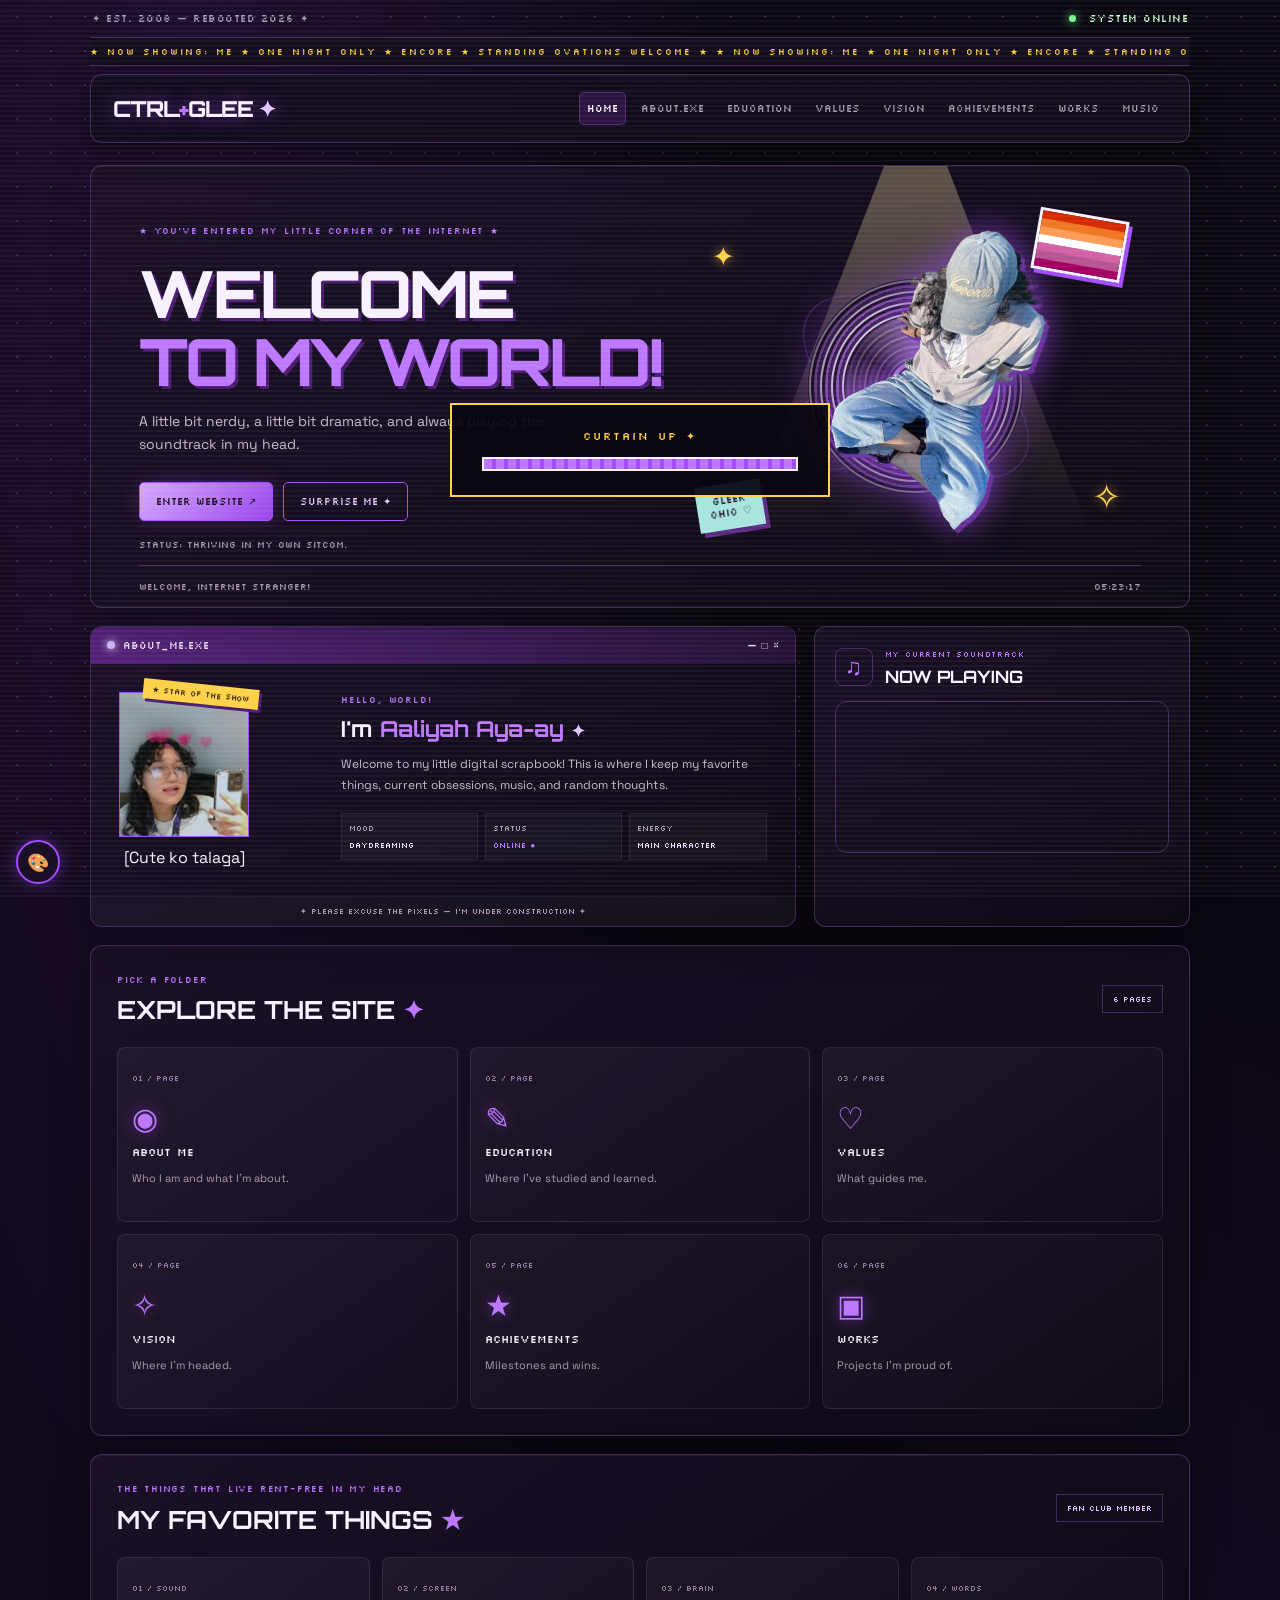
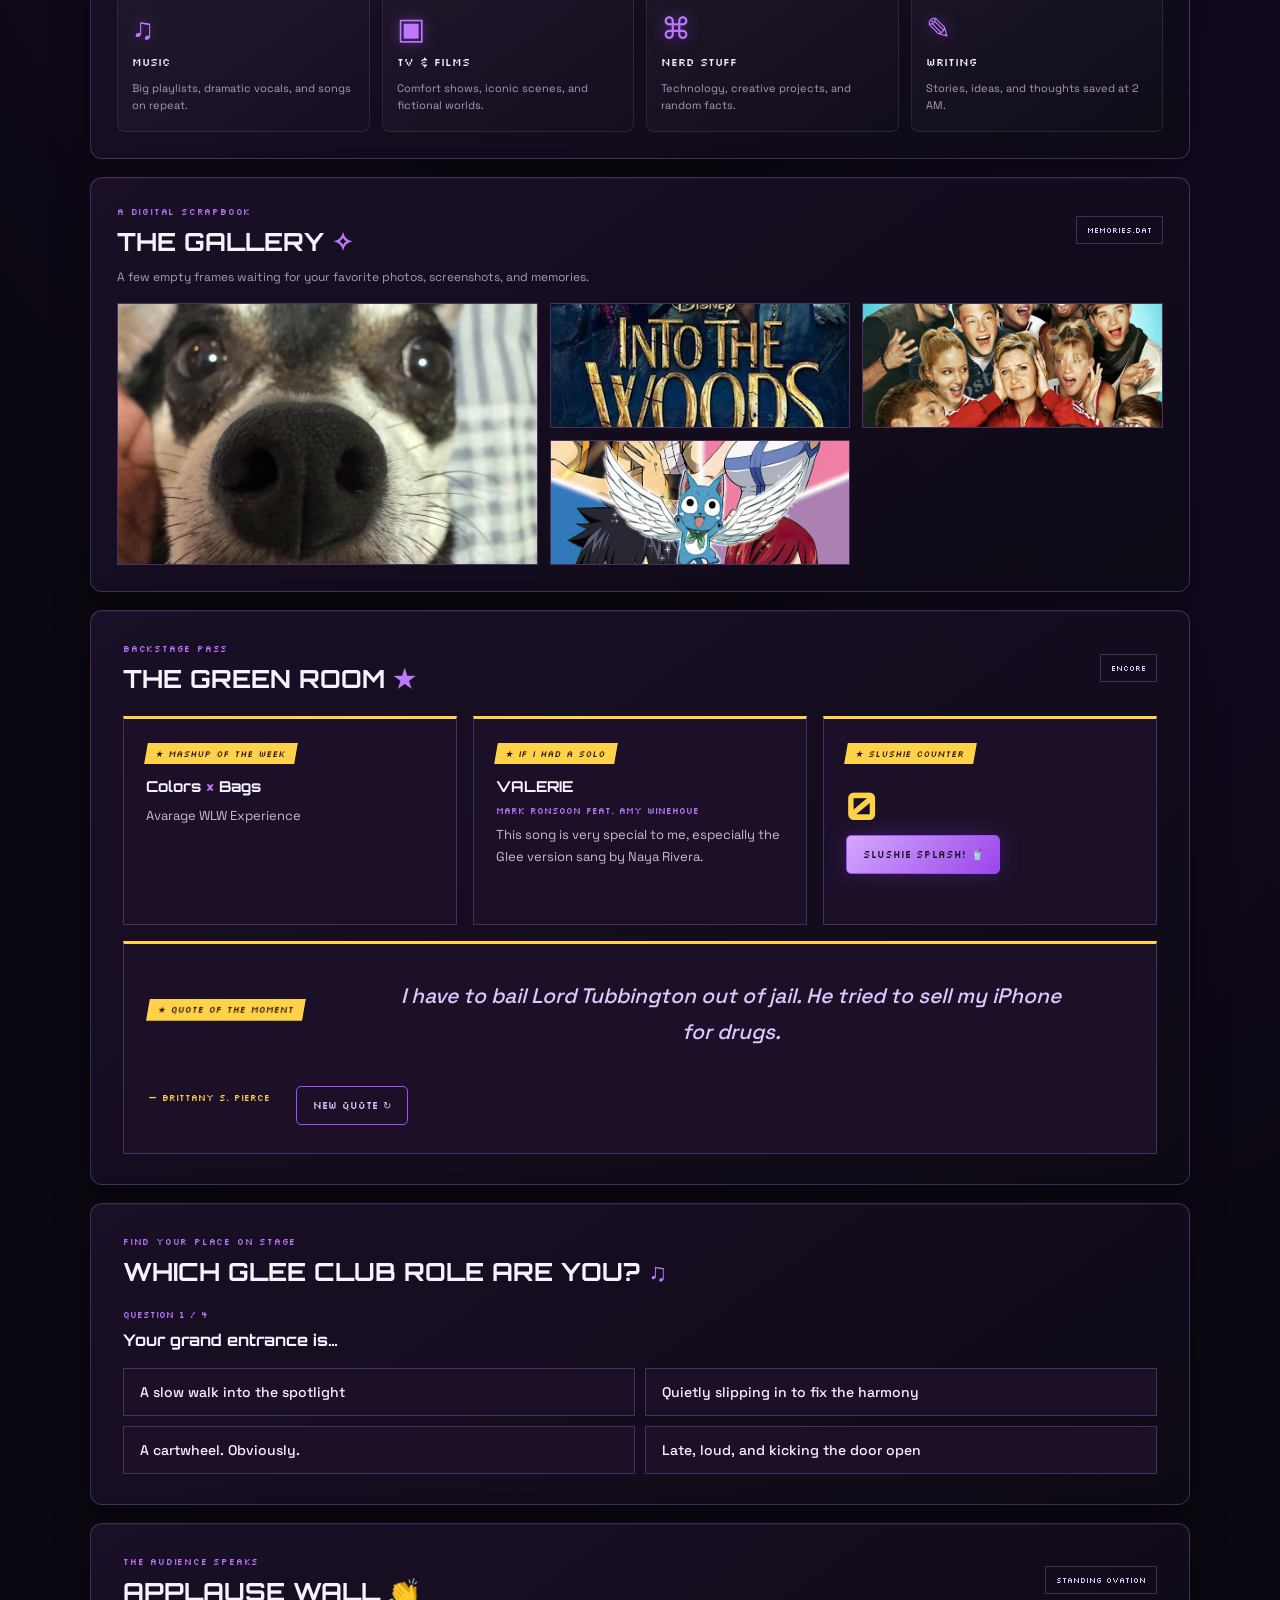
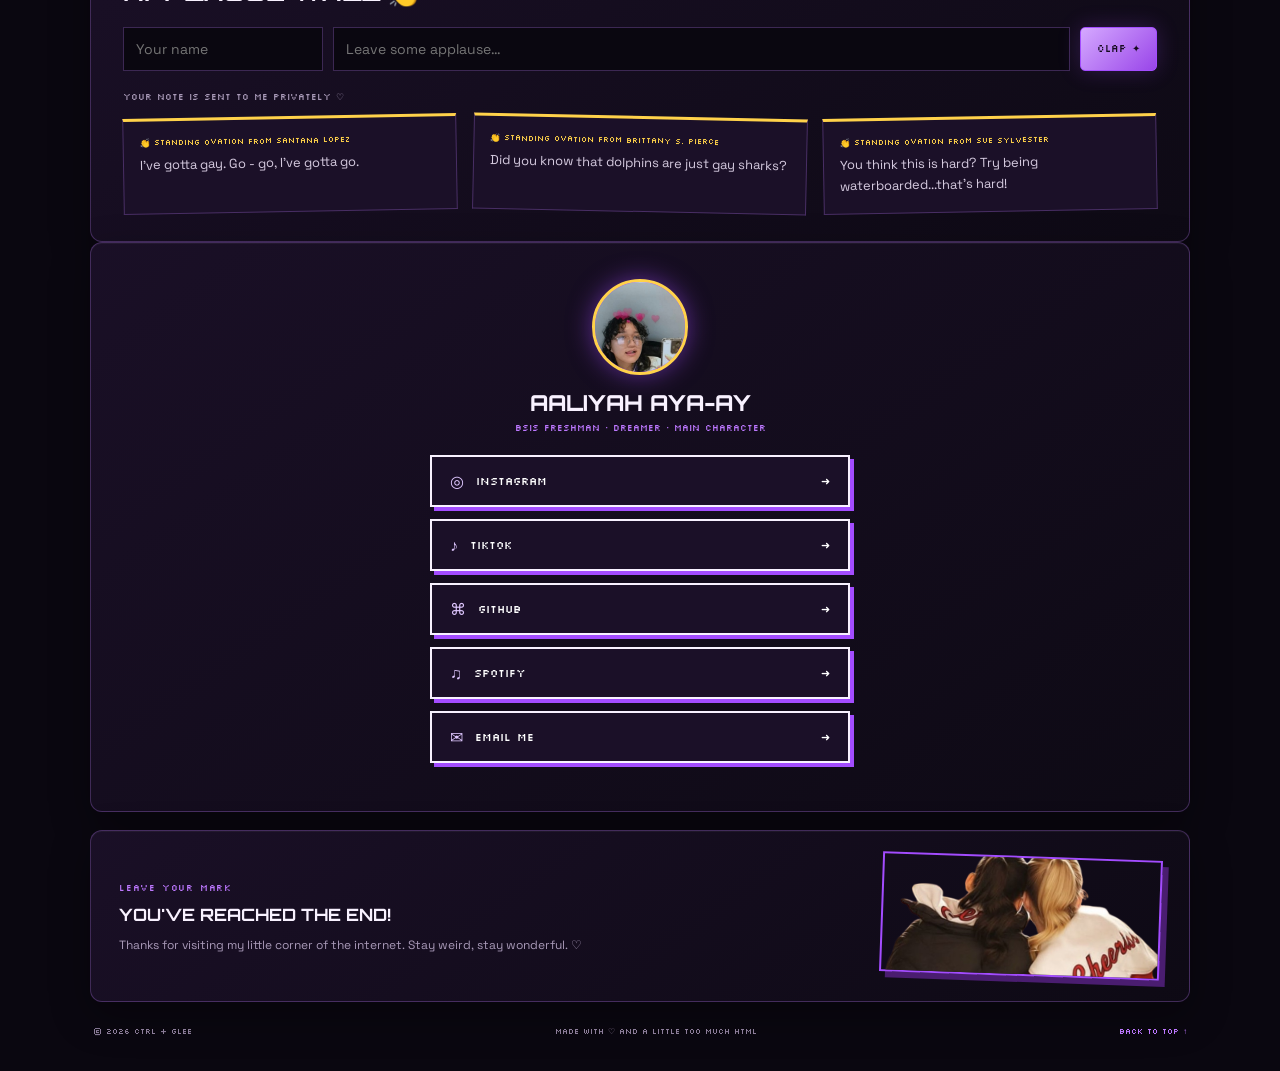
==== index.html @ 81d71e89 "ir001 to index" ====
<!DOCTYPE html>
<html lang="en">

<head>
    <meta charset="UTF-8">
    <meta name="viewport" content="width=device-width, initial-scale=1.0">
    <meta name="theme-color" content="#0a0710">

    <title>CTRL + GLEE ★ My Nerdy Corner of the Internet</title>

    <link rel="preconnect" href="https://fonts.googleapis.com">
    <link rel="preconnect" href="https://fonts.gstatic.com" crossorigin>
    <link
        href="https://fonts.googleapis.com/css2?family=Orbitron:wght@500;700;800&family=Silkscreen:wght@400;700&family=Space+Grotesk:wght@400;500;600;700&display=swap"
        rel="stylesheet">
    <link rel="stylesheet" href="design.css">
    <link rel="stylesheet" href="pages.css">
    <link rel="stylesheet" href="glee.css">
    <link rel="stylesheet" href="extras.css">
</head>

<body>
    <div class="scanlines"></div>
    <div class="page-shell">
        <div class="top-strip"><span>✦ EST. 2008 — REBOOTED 2026 ✦</span><span class="online"><i></i> SYSTEM
                ONLINE</span></div>
        <header class="site-header">
            <a class="logo" href="index.html">CTRL<span>+</span>GLEE<span class="logo-star">✦</span></a>

            <button class="menu-toggle" id="menuToggle" aria-expanded="false">☰</button>

            <nav class="nav-links" id="navLinks">
                <a class="active" href="index.html">HOME</a><a
                    href="about.html">ABOUT.EXE</a><a 
                    
                    href="education.html">EDUCATION</a><a
                    
                    href="values.html">VALUES</a><a 
                    
                    href="vision.html">VISION</a><a
                    
                    href="achievements.html">ACHIEVEMENTS</a><a 
                    
                    href="works.html">WORKS</a><a
                    
                    href="music.html">MUSIC</a></nav>
        </header>
        <main>
            <section class="hero panel" id="home">
                <div class="hero-copy">
                    <p class="eyebrow">★ YOU'VE ENTERED MY LITTLE CORNER OF THE INTERNET ★</p>
                    <h1>WELCOME<br><span>TO MY WORLD!</span></h1>
                    <p class="hero-description">A little bit nerdy, a little bit dramatic, and always playing the
                        soundtrack in my head.</p>
                    <div class="hero-actions"><a class="button button-primary" href="about.html">ENTER WEBSITE
                            ↗</a><button class="button button-ghost" id="surpriseButton">SURPRISE ME ✦</button></div>
                    <p class="tiny-note" id="surpriseMessage">STATUS: thriving in my own sitcom.</p>
                </div>
                <div class="hero-art">
                    <div class="orbit orbit-one"></div>
                    <div class="orbit orbit-two"></div>
                    <div class="cd-disc">
                        <div class="cd-center">★</div>
                    </div>
                    <img class="hero-photo" src="./images/me-pics/me.png" alt="Photo of me" onerror="this.style.display='none'">
                    <img class="sticker sticker-top" src="./images/Deco/flag-deco.jpg" alt="flag">
                    <div class="sticker sticker-bottom">GLEEK<br>CHIC ♡</div>
                    <span class="floating-star star-a">✦</span><span class="floating-star star-b">✧</span>
                </div>
                <div class="hero-footer"><span>WELCOME, INTERNET STRANGER!</span><span id="liveClock">00:00:00</span>
                </div>
            </section>

            <div class="content-grid">
                <section class="panel about-panel">
                    <div class="window-bar"><span><b class="window-dot"></b>ABOUT_ME.exe</span><span>— □ ×</span></div>
                    <div class="about-content">
                        <div class="avatar-frame">
                            <div class="avatar-placeholder has-photo">
                                <img src="images/me-pics/me2.jpg" alt="Photo of me">
                            </div>
                            <span="avatar-caption">[Cute ko talaga]</span>
                        </div>
                        <div class="profile-text">
                            <p class="eyebrow">HELLO, WORLD!</p>
                            <h2>I'm <span class="editable">Aaliyah Aya-ay</span> <span class="sparkle">✦</span></h2>
                            <p>Welcome to my little digital scrapbook! This is where I keep my favorite things, current
                                obsessions, music, and random thoughts.</p>
                            <div class="profile-stats">
                                <div><small>MOOD</small><strong>DAYDREAMING</strong></div>
                                <div><small>STATUS</small><strong class="purple-text">ONLINE ●</strong></div>
                                <div><small>ENERGY</small><strong>MAIN CHARACTER</strong></div>
                            </div>
                        </div>
                    </div>
                    <div class="window-bottom">✦ PLEASE EXCUSE THE PIXELS — I'M UNDER CONSTRUCTION ✦</div>
                </section>

                <aside class="panel now-panel" id="music">
                    <div class="section-heading"><span class="section-icon">♫</span>
                        <div>
                            <p class="eyebrow">MY CURRENT SOUNDTRACK</p>
                            <h2>NOW PLAYING</h2>
                        </div>
                    </div>
                    <div class="embed-wrap"><iframe title="Spotify playlist"
                            src="https://open.spotify.com/embed/playlist/4OA4plrYXeB1S3JtKXlE1C?utm_source=generator&si=07937c8cfeea4bd7"
                            width="100%" height="152" frameborder="0" allowfullscreen
                            allow="autoplay; clipboard-write; encrypted-media; fullscreen; picture-in-picture"
                            loading="lazy"></iframe></div>
                </aside>
            </div>

            <section class="panel favorites-panel" id="explore">
                <div class="section-title-row">
                    <div>
                        <p class="eyebrow">PICK A FOLDER</p>
                        <h2>EXPLORE THE SITE <span>✦</span></h2>
                    </div><span class="badge">6 PAGES</span>
                </div>
                <div class="favorite-grid cards-3" style="margin-top:22px"><a class="favorite-card"
                        href="about.html"><span class="card-number">01 / PAGE</span>
                        <div class="big-icon">◉</div>
                        <h3>ABOUT ME</h3>
                        <p>Who I am and what I'm about.</p>
                    </a><a class="favorite-card" href="education.html"><span class="card-number">02 / PAGE</span>
                        <div class="big-icon">✎</div>
                        <h3>EDUCATION</h3>
                        <p>Where I've studied and learned.</p>
                    </a><a class="favorite-card" href="values.html"><span class="card-number">03 / PAGE</span>
                        <div class="big-icon">♡</div>
                        <h3>VALUES</h3>
                        <p>What guides me.</p>
                    </a><a class="favorite-card" href="vision.html"><span class="card-number">04 / PAGE</span>
                        <div class="big-icon">✧</div>
                        <h3>VISION</h3>
                        <p>Where I'm headed.</p>
                    </a><a class="favorite-card" href="achievements.html"><span class="card-number">05 / PAGE</span>
                        <div class="big-icon">★</div>
                        <h3>ACHIEVEMENTS</h3>
                        <p>Milestones and wins.</p>
                    </a><a class="favorite-card" href="works.html"><span class="card-number">06 / PAGE</span>
                        <div class="big-icon">▣</div>
                        <h3>WORKS</h3>
                        <p>Projects I'm proud of.</p>
                    </a></div>
            </section>

            <section class="panel favorites-panel" id="favorites">
                <div class="section-title-row">
                    <div>
                        <p class="eyebrow">THE THINGS THAT LIVE RENT-FREE IN MY HEAD</p>
                        <h2>MY FAVORITE THINGS <span>★</span></h2>
                    </div><span class="badge">FAN CLUB MEMBER</span>
                </div>
                <div class="favorite-grid">
                    <article class="favorite-card"><span class="card-number">01 / SOUND</span>
                        <div class="big-icon">♫</div>
                        <h3>MUSIC</h3>
                        <p>Big playlists, dramatic vocals, and songs on repeat.</p>
                    </article>
                    <article class="favorite-card"><span class="card-number">02 / SCREEN</span>
                        <div class="big-icon">▣</div>
                        <h3>TV &amp; FILMS</h3>
                        <p>Comfort shows, iconic scenes, and fictional worlds.</p>
                    </article>
                    <article class="favorite-card"><span class="card-number">03 / BRAIN</span>
                        <div class="big-icon">⌘</div>
                        <h3>NERD STUFF</h3>
                        <p>Technology, creative projects, and random facts.</p>
                    </article>
                    <article class="favorite-card"><span class="card-number">04 / WORDS</span>
                        <div class="big-icon">✎</div>
                        <h3>WRITING</h3>
                        <p>Stories, ideas, and thoughts saved at 2 AM.</p>
                    </article>
                </div>
            </section>

            <section class="panel gallery-panel" id="gallery">
                <div class="section-title-row">
                    <div>
                        <p class="eyebrow">A DIGITAL SCRAPBOOK</p>
                        <h2>THE GALLERY <span>✧</span></h2>
                    </div><span class="badge">MEMORIES.DAT</span>
                </div>
                <p class="gallery-intro">A few empty frames waiting for your favorite photos, screenshots, and memories.
                </p>
                <div class="gallery-grid">

                    <div class="gallery-slot slot-wide has-img">
                        <img src="./images/favourites/best_dog.jpg" alt="Best Dog Ever">
                        <span class="caption">My Baby ♡</span>
                    </div>

                    <div class="gallery-slot has-img">
                        <img src="./images/favourites/fav_musical.jpg" alt="Fav Musical">
                        <span class="caption">Fav Musical</span>
                    </div>

                    <div class="gallery-slot has-img">
                        <img src="./images/favourites/Fav_series.jpg" alt="fav series">
                        <span class="caption">24/7 Rewatch</span>
                    </div>

                    <div class="gallery-slot has-img">
                        <img src="./images/favourites/fav_anime.jpg" alt="fav anime">
                        <span class="caption"></span>
                    </div>

                </div>
            </section>


            <section class="panel glee-panel" id="stage">
                <div class="section-title-row">
                    <div>
                        <p class="eyebrow">BACKSTAGE PASS</p>
                        <h2>THE GREEN ROOM <span>★</span></h2>
                    </div>
                    <span class="badge">ENCORE</span>
                </div>

                <div class="glee-grid">

                    <article class="glee-card">
                        <span class="tag-gold">★ MASHUP OF THE WEEK</span>
                        <h3>Colors <i>×</i> Bags</h3>
                        <p>Avarage WLW Experience</p>
                    </article>

                    <article class="glee-card">
                        <span class="tag-gold">★ IF I HAD A SOLO</span>
                        <h3>VALERIE</h3>
                        <p class="by">Mark Ronsoon feat. Amy Winehoue</p>
                        <p>This song is very special to me, especially the Glee version sang by Naya Rivera.</p>
                    </article>

                    <article class="glee-card">
                        <span class="tag-gold">★ SLUSHIE COUNTER</span>
                        <div class="slush-count" id="slushieCount">0</div>
                        <button class="button button-primary" id="slushieBtn">SLUSHIE SPLASH! 🥤</button>
                        <p class="slush-msg" id="slushieMsg"></p>
                    </article>

                    <article class="glee-card quote-card">
                        <span class="tag-gold">★ QUOTE OF THE MOMENT</span>
                        <blockquote id="quoteText">Loading a quote…</blockquote>
                        <cite id="quoteBy"></cite>
                        <button class="button button-ghost" id="quoteBtn">NEW QUOTE ↻</button>
                    </article>

                </div>
            </section>

            <section class="panel glee-panel" id="quiz">
                <div class="section-title-row">
                    <div>
                        <p class="eyebrow">FIND YOUR PLACE ON STAGE</p>
                        <h2>WHICH GLEE CLUB ROLE ARE YOU? <span>♫</span></h2>
                    </div>
                </div>
                <div id="quizBox" style="margin-top:22px"></div>
            </section>

            <section class="panel glee-panel" id="applause">
                <div class="section-title-row">
                    <div>
                        <p class="eyebrow">THE AUDIENCE SPEAKS</p>
                        <h2>APPLAUSE WALL <span>👏</span></h2>
                    </div>
                    <span class="badge">STANDING OVATION</span>
                </div>

                <form class="applause-form" id="applauseForm">
                    <input name="name" placeholder="Your name" maxlength="30" required>
                    <input name="message" placeholder="Leave some applause…" maxlength="160" required>
                    <button class="button button-primary" type="submit">CLAP ✦</button>
                </form>

                <p class="applause-note" id="applauseNote">YOUR NOTE IS SENT TO ME PRIVATELY ♡</p>
                <div class="applause-wall" id="applauseWall"></div>
            </section>
            </section>

            <section class="panel linkbio" id="links">
                <div class="linkbio-card">
                    <div class="linkbio-avatar"><img src="images/me-pics/me2.jpg" alt="" onerror="this.remove()">A</div>
                    <h2>AALIYAH AYA-AY</h2>
                    <p class="linkbio-tag">BSIS FRESHMAN · DREAMER · MAIN CHARACTER</p>
                    <a class="link-btn" href="https://www.instagram.com/aliya.h008/" target="_blank"
                        rel="noopener"><span>◎</span>INSTAGRAM<em>➜</em></a>
                    <a class="link-btn" href="https://www.tiktok.com/@a.liyah008?lang=en" target="_blank"
                        rel="noopener"><span>♪</span>TIKTOK<em>➜</em></a>
                    <a class="link-btn" href="https://github.com/Ali08Niko" target="_blank"
                        rel="noopener"><span>⌘</span>GITHUB<em>➜</em></a>
                    <a class="link-btn" href="https://open.spotify.com/user/az1aro9f9k0bncr83t8noofwk?si=fb1d29972a524faf" target="_blank"
                        rel="noopener"><span>♫</span>SPOTIFY<em>➜</em></a>
                    <a class="link-btn" href="mailto:aaliyahnicole.0930@gmail.com"><span>✉</span>EMAIL ME<em>➜</em></a>
                </div>
            </section>

            <section class="guestbook panel">
                <div>
                    <p class="eyebrow">LEAVE YOUR MARK</p>
                    <h2>YOU'VE REACHED THE END!</h2>
                    <p>Thanks for visiting my little corner of the internet. Stay weird, stay wonderful. ♡</p>
                </div>
                <img class="guest-img" src="images/Deco/guestbook.png" alt="" onerror="this.remove()">
            </section>
        </main>
        <footer class="site-footer"><span>© 2026 CTRL + GLEE</span><span>MADE WITH ♡ AND A LITTLE TOO MUCH HTML</span><a
                href="#home">BACK TO TOP ↑</a></footer>
    </div>
    <script src="script.js"></script>
    <script src="glee.js"></script>
    <script src="extras.js"></script>
</body>

</html>
---- design.css ----
:root {
    --bg: #0a0710;
    --panel: #130d1d;
    --panel-2: #1b1028;
    --purple: #a34cff;
    --purple-bright: #bd78ff;
    --lavender: #dfc7ff;
    --muted: #a99ab8;
    --line: rgba(190, 125, 255, .28);
    --white: #f8f1ff;
}


/* GENERAL SETTINGS */

* {
    box-sizing: border-box;
}

html {
    scroll-behavior: smooth;
    scroll-padding-top: 90px;
}

body {
    margin: 0;
    color: var(--white);

    background:
        radial-gradient(
            ellipse at 15% 5%,
            rgba(117, 40, 185, .19),
            transparent 35%
        ),
        radial-gradient(
            ellipse at 90% 45%,
            rgba(82, 24, 137, .15),
            transparent 32%
        ),
        var(--bg);

    font-family: 'Space Grotesk', sans-serif;
    min-height: 100vh;
}

body::before {
    content: "";
    position: fixed;
    inset: 0;
    pointer-events: none;
    opacity: .18;
    z-index: -1;

    background-image:
        radial-gradient(#cda5ff 1px, transparent 1px);

    background-size: 34px 34px;
}

a {
    color: inherit;
    text-decoration: none;
}

button {
    font: inherit;
}

.page-shell {
    width: min(1100px, calc(100% - 34px));
    margin: 0 auto;
}


/* SCANLINES */

.scanlines {
    position: fixed;
    inset: 0;
    pointer-events: none;
    z-index: 10;
    opacity: .09;

    background:
        repeating-linear-gradient(
            0deg,
            transparent 0 3px,
            #fff 4px,
            transparent 5px
        );
}


/* TOP BAR */

.top-strip {
    display: flex;
    justify-content: space-between;
    gap: 12px;

    padding: 12px 2px;

    color: var(--muted);

    font: 10px 'Silkscreen', sans-serif;
    letter-spacing: .5px;
}

.online {
    color: #c8ffcf;
}

.online i {
    display: inline-block;

    width: 7px;
    height: 7px;

    border-radius: 50%;

    background: #79ff91;

    box-shadow: 0 0 10px #79ff91;

    margin-right: 7px;
}


/* NAVIGATION */

.site-header {
    display: flex;
    align-items: center;
    justify-content: space-between;

    padding: 17px 22px;

    background: rgba(19, 13, 29, .9);

    border: 1px solid var(--line);
    border-radius: 12px;

    box-shadow: 0 8px 35px #0007;

    position: sticky;
    top: 10px;
    z-index: 8;

    backdrop-filter: blur(12px);
}

.logo {
    font: 800 22px 'Orbitron', sans-serif;
    letter-spacing: -1px;

    text-shadow: 0 0 18px #a34cff88;
}

.logo > span:first-child {
    color: var(--purple-bright);
}

.logo-star {
    color: var(--lavender);
    margin-left: 5px;
}

.nav-links {
    display: flex;
    gap: 7px;
}

.nav-links a {
    font: 10px 'Silkscreen', sans-serif;

    color: var(--muted);

    padding: 10px 11px;

    border-radius: 5px;

    transition: .2s;
}

.nav-links a:hover,
.nav-links a.active {
    color: white;

    background: #8b36d733;

    box-shadow:
        inset 0 0 0 1px var(--line);
}

.menu-toggle {
    display: none;

    color: white;
    background: none;

    border: 1px solid var(--line);
    border-radius: 6px;

    padding: 7px 10px;
}


/* GENERAL PANELS */

.panel {
    background:
        linear-gradient(
            145deg,
            rgba(27, 16, 40, .96),
            rgba(14, 10, 21, .97)
        );

    border: 1px solid var(--line);
    border-radius: 12px;

    box-shadow:
        0 14px 40px #0005,
        inset 0 1px #ffffff0b;

    overflow: hidden;
}


/* HERO SECTION */

.hero {
    min-height: 410px;

    margin: 22px 0 18px;

    padding: 48px 48px 0;

    display: grid;
    grid-template-columns: 1.1fr .9fr;

    position: relative;
}

.eyebrow {
    color: var(--purple-bright);

    font: 9px 'Silkscreen', sans-serif;

    letter-spacing: .8px;
    line-height: 1.8;
}

.hero h1 {
    font: 800 clamp(36px, 6vw, 65px)/1.05 'Orbitron', sans-serif;

    letter-spacing: -3px;

    margin: 20px 0 14px;

    text-shadow: 3px 3px 0 #4a1d70;
}

.hero h1 span {
    color: var(--purple-bright);
}

.hero-description {
    max-width: 410px;

    color: #c8bbd3;

    line-height: 1.7;
    font-size: 14px;
}

.hero-photo {
    position: absolute;
    bottom: 0;
    left: 50%;
    transform: translateX(-50%);
    height: 108%;
    max-width: 100%;
    object-fit: contain;
    object-position: bottom;
    z-index: 1;
    filter: drop-shadow(0 0 18px #a34cff88) drop-shadow(4px 4px 0 #5b2b83);
    pointer-events: none;
}

@media (max-width: 480px) { 
    .hero-photo { height: 100%; } 
}

/* BUTTONS */

.hero-actions {
    display: flex;
    flex-wrap: wrap;
    gap: 10px;

    margin: 25px 0 18px;
}

.button {
    display: inline-flex;
    align-items: center;
    justify-content: center;

    border: 1px solid var(--purple);

    padding: 12px 16px;

    border-radius: 5px;

    font: 10px 'Silkscreen', sans-serif;

    cursor: pointer;

    transition: .2s;
}

.button-primary {
    color: #160b20;

    background:
        linear-gradient(
            135deg,
            #d5a9ff,
            #9945e9
        );

    box-shadow: 0 0 22px #a34cff38;
}

.button-primary:hover {
    transform: translateY(-3px);

    box-shadow: 0 0 28px #a34cff80;
}

.button-ghost {
    background: transparent;
    color: var(--lavender);
}

.button-ghost:hover {
    background: #a34cff22;
}

.tiny-note {
    color: var(--muted);

    font: 9px 'Silkscreen', sans-serif;
}


/* CD DECORATION */

.hero-art {
    min-height: 275px;

    display: grid;
    place-items: center;

    position: relative;
}

.cd-disc {
    width: 215px;
    aspect-ratio: 1;

    border-radius: 50%;

    position: relative;

    display: grid;
    place-items: center;

    background:
        repeating-radial-gradient(
            circle,
            #8c55b5 0 2px,
            #251331 3px 5px,
            #d8c5e7 6px 7px,
            #41265b 8px 11px
        );

    box-shadow:
        0 0 45px #a34cff55,
        inset 0 0 30px #08050d;

    animation: spin 18s linear infinite;
}

.cd-disc::before {
    content: "";

    position: absolute;
    inset: 17%;

    border-radius: 50%;

    background:
        conic-gradient(
            from 30deg,
            #e4d3f3,
            #44205c,
            #b38bd0,
            #21112c,
            #e4d3f3
        );

    opacity: .7;
}

.cd-center {
    width: 52px;
    aspect-ratio: 1;

    z-index: 1;

    display: grid;
    place-items: center;

    border-radius: 50%;

    background: #160e20;

    border: 4px solid #b68bd6;

    color: #e9d8ff;
}

@keyframes spin {
    to {
        transform: rotate(360deg);
    }
}


/* ORBITS */

.orbit {
    position: absolute;

    width: 285px;
    height: 110px;

    border: 1px solid #c18bff55;

    border-radius: 50%;

    transform: rotate(-28deg);
}

.orbit-two {
    transform: rotate(35deg);

    width: 260px;
    height: 130px;

    border-color: #8e4acb66;
}


/* STICKERS */

.sticker {
    position: absolute;
    z-index: 2;

    padding: 10px 12px;

    text-align: center;

    color: #1b0d27;

    background: #d5b5f6;

    font: 10px 'Silkscreen', sans-serif;

    transform: rotate(10deg);

    box-shadow: 4px 5px 0 #5b2b83;
}

.sticker-top {
    top: 26px;
    right: 12px;
}

.sticker-bottom {
    bottom: 30px;
    left: 7px;

    background: #a8e5df;

    transform: rotate(-9deg);
}

.floating-star {
    position: absolute;

    color: var(--lavender);

    text-shadow: 0 0 15px var(--purple);
}

.star-a {
    top: 25px;
    left: 22px;

    font-size: 27px;
}

.star-b {
    bottom: 40px;
    right: 20px;

    font-size: 35px;
}


/* HERO FOOTER */

.hero-footer {
    grid-column: 1 / -1;

    display: flex;
    justify-content: space-between;

    border-top: 1px solid var(--line);

    padding: 15px 0;

    margin-top: 6px;

    color: var(--muted);

    font: 9px 'Silkscreen', sans-serif;
}


/* ABOUT AND MUSIC LAYOUT */

.content-grid {
    display: grid;

    grid-template-columns: 1.5fr .8fr;

    gap: 18px;
}


/* ABOUT ME WINDOW */

.window-bar {
    display: flex;
    justify-content: space-between;

    padding: 12px 16px;

    background:
        linear-gradient(
            90deg,
            #55227b,
            #251337
        );

    color: #f1e4ff;

    font: 10px 'Silkscreen', sans-serif;
}

.window-dot {
    display: inline-block;

    width: 8px;
    height: 8px;

    border-radius: 50%;

    background: #d7b5ff;

    margin-right: 8px;

    box-shadow: 0 0 8px #fff;
}

.about-content {
    display: flex;

    gap: 22px;

    padding: 24px;
}


/* PROFILE IMAGE */

.avatar-frame {
    width: 130px;
    flex: 0 0 130px;
}

.avatar-placeholder {
    height: 145px;

    display: grid;
    place-items: center;

    text-align: center;

    position: relative;

    background:
        repeating-linear-gradient(
            135deg,
            #321b48 0 8px,
            #241333 8px 16px
        );

    border: 1px solid #b77af0;

    color: #d9b9ff;

    font: 12px 'Silkscreen', sans-serif;
}

.avatar-placeholder b {
    position: absolute;

    right: 7px;
    bottom: 5px;

    font-size: 22px;
}

.avatar-caption {
    display: block;

    text-align: center;

    margin-top: 8px;

    color: var(--muted);

    font: 8px 'Silkscreen', sans-serif;
}


/* PROFILE TEXT */

.profile-text {
    flex: 1;
}

.profile-text .eyebrow {
    margin: 0;
}

.profile-text h2 {
    margin: 7px 0 9px;

    font: 700 22px 'Orbitron', sans-serif;
}

.editable {
    color: var(--purple-bright);
}

.sparkle {
    color: #e4c8ff;
    font-size: 17px;
}

.profile-text > p:not(.eyebrow) {
    color: #c5b9cf;

    font-size: 12px;
    line-height: 1.7;
}


/* PROFILE STATS */

.profile-stats {
    display: grid;

    grid-template-columns: repeat(3, 1fr);

    gap: 7px;

    margin-top: 18px;
}

.profile-stats div {
    background: #ffffff08;

    border: 1px solid #ffffff12;

    padding: 9px 7px;
}

.profile-stats small,
.profile-stats strong {
    display: block;
}

.profile-stats small {
    color: var(--muted);

    font: 8px 'Silkscreen', sans-serif;

    margin-bottom: 7px;
}

.profile-stats strong {
    font: 8px 'Silkscreen', sans-serif;

    color: #eee1ff;
}

.purple-text {
    color: #b77aff !important;
}

.window-bottom {
    padding: 10px;

    text-align: center;

    background: #ffffff08;

    color: var(--muted);

    font: 8px 'Silkscreen', sans-serif;
}


/* MUSIC PLAYER */

.now-panel {
    padding: 20px;

    text-align: center;
}

.section-heading {
    display: flex;

    gap: 12px;

    text-align: left;

    align-items: center;
}

.section-heading .eyebrow {
    margin: 0 0 4px;
    font-size: 8px;
}

.section-heading h2 {
    font: 700 17px 'Orbitron', sans-serif;

    margin: 0;
}

.section-icon {
    display: grid;
    place-items: center;

    width: 38px;
    height: 38px;

    border: 1px solid var(--line);

    border-radius: 8px;

    color: var(--purple-bright);

    font-size: 23px;
}

.album-art {
    width: 125px;
    height: 125px;

    margin: 20px auto 12px;

    display: grid;
    place-items: center;

    position: relative;

    overflow: hidden;

    background:
        radial-gradient(
            circle at 70% 20%,
            #e5b8ff,
            transparent 25%
        ),
        linear-gradient(
            135deg,
            #662c91,
            #160e24 65%
        );

    border: 1px solid #c28bfa;

    box-shadow: 0 0 25px #9b4edb33;

    font: 12px 'Silkscreen', sans-serif;
}

.album-art b {
    position: absolute;

    font-size: 75px;

    color: #ffffff1c;

    right: -8px;
    bottom: -22px;
}

.track-title {
    margin: 8px 0 2px;

    font-weight: 700;
    font-size: 13px;
}

.track-artist {
    margin: 0;

    color: var(--muted);

    font-size: 11px;
}


/* MUSIC CONTROLS */

.player-controls {
    display: flex;

    align-items: center;
    justify-content: center;

    gap: 18px;

    margin: 17px 0 13px;
}

.player-controls button {
    border: 0;

    background: transparent;

    color: #e9d9ff;

    cursor: pointer;

    font-size: 15px;
}

.player-controls .play-button {
    width: 38px;
    height: 38px;

    border-radius: 50%;

    color: #170b20;

    background: #c79aff;

    box-shadow: 0 0 15px #a34cff66;
}

.progress-track {
    height: 4px;

    background: #ffffff18;

    border-radius: 8px;

    overflow: hidden;
}

.progress-track span {
    display: block;

    height: 100%;
    width: 0;

    background:
        linear-gradient(
            90deg,
            #8d39d1,
            #e0bdff
        );

    transition: width .2s;
}

.player-hint {
    font: 7px 'Silkscreen', sans-serif;

    color: #8d7c9c;

    margin: 12px 0 0;
}


/* FAVORITES AND GALLERY */

.favorites-panel,
.gallery-panel {
    margin-top: 18px;

    padding: 26px;
}

.section-title-row {
    display: flex;

    align-items: center;
    justify-content: space-between;

    gap: 15px;
}

.section-title-row .eyebrow {
    margin: 0 0 6px;
}

.section-title-row h2 {
    margin: 0;

    font: 700 clamp(18px, 3vw, 25px) 'Orbitron', sans-serif;
}

.section-title-row h2 span {
    color: var(--purple-bright);
}

.badge {
    border: 1px solid var(--line);

    color: var(--lavender);

    padding: 8px 10px;

    font: 8px 'Silkscreen', sans-serif;

    white-space: nowrap;
}


/* FAVORITE CARDS */

.favorite-grid {
    display: grid;

    grid-template-columns: repeat(4, 1fr);

    gap: 12px;

    margin-top: 22px;
}

.favorite-card {
    padding: 17px 14px;

    min-height: 175px;

    background:
        linear-gradient(
            145deg,
            #ffffff0b,
            #ffffff03
        );

    border: 1px solid #ffffff17;

    border-radius: 8px;

    transition: .2s;
}

.favorite-card:hover {
    transform: translateY(-5px);

    border-color: #bd78ff88;

    background: #a34cff12;
}

.card-number {
    color: #927ca5;

    font: 8px 'Silkscreen', sans-serif;
}

.big-icon {
    font-size: 30px;

    color: var(--purple-bright);

    margin: 13px 0 5px;

    text-shadow: 0 0 16px #a34cff88;
}

.favorite-card h3 {
    font: 11px 'Silkscreen', sans-serif;

    margin: 7px 0;
}

.favorite-card p {
    font-size: 11px;

    line-height: 1.55;

    color: var(--muted);

    margin-bottom: 0;
}


/* GALLERY */

.gallery-intro {
    color: var(--muted);

    font-size: 12px;
}

.gallery-grid {
    display: grid;

    grid-template-columns: 1.4fr 1fr 1fr;

    grid-auto-rows: 125px;

    gap: 12px;

    margin-top: 18px;
}

.gallery-slot {
    display: grid;
    place-items: center;

    position: relative;

    overflow: hidden;

    text-align: center;

    padding: 12px;

    border: 1px dashed #a65ce0a1;

    background:
        repeating-linear-gradient(
            135deg,
            #2a173a 0 10px,
            #1b1028 10px 20px
        );

    color: #c8a7e7;

    font: 9px 'Silkscreen', sans-serif;
}

.gallery-slot b {
    position: absolute;

    bottom: 4px;
    right: 10px;

    color: #fff6;

    font-size: 20px;
}

.slot-wide {
    grid-row: span 2;
}


/* ENDING SECTION */

.guestbook {
    margin-top: 18px;

    padding: 25px 28px;

    display: flex;

    align-items: center;
    justify-content: space-between;

    gap: 20px;
}

.guestbook .eyebrow {
    margin: 0 0 7px;
}

.guestbook h2 {
    margin: 0;

    font: 700 17px 'Orbitron', sans-serif;
}

.guestbook p:not(.eyebrow) {
    color: var(--muted);

    font-size: 12px;

    margin-bottom: 0;
}


/* FOOTER */

.site-footer {
    display: flex;

    justify-content: space-between;

    gap: 12px;

    padding: 24px 3px 35px;

    color: #8c7d99;

    font: 8px 'Silkscreen', sans-serif;
}

.site-footer a {
    color: var(--purple-bright);
}


/* =====================================
   TABLET RESPONSIVENESS
===================================== */

@media (max-width: 760px) {

    .site-header {
        padding: 14px 16px;
    }

    .menu-toggle {
        display: block;
    }

    .nav-links {
        display: none;

        position: absolute;

        top: calc(100% + 7px);

        right: 0;
        left: 0;

        padding: 10px;

        background: #160e20;

        border: 1px solid var(--line);

        border-radius: 8px;

        flex-direction: column;
    }

    .nav-links.open {
        display: flex;
    }

    .nav-links a {
        padding: 13px;
    }

    .hero {
        padding: 32px 25px 0;

        grid-template-columns: 1fr;
    }

    .hero-art {
        min-height: 240px;
    }

    .hero h1 {
        letter-spacing: -2px;
    }

    .content-grid {
        grid-template-columns: 1fr;
    }

    .favorite-grid {
        grid-template-columns: repeat(2, 1fr);
    }

}


/* =====================================
   MOBILE RESPONSIVENESS
===================================== */

@media (max-width: 480px) {

    .page-shell {
        width: min(100% - 20px, 1100px);
    }

    .top-strip {
        font-size: 7px;
    }

    .logo {
        font-size: 18px;
    }

    .hero {
        padding: 28px 18px 0;
    }

    .hero h1 {
        font-size: 39px;
    }

    .hero-art {
        min-height: 220px;
    }

    .cd-disc {
        width: 175px;
    }

    .orbit {
        width: 230px;
    }

    .about-content {
        padding: 17px;

        gap: 13px;

        flex-direction: column;
    }

    .avatar-frame {
        width: 100%;

        display: flex;

        align-items: center;

        gap: 12px;
    }

    .avatar-placeholder {
        width: 95px;
        height: 95px;

        flex: 0 0 95px;

        font-size: 9px;
    }

    .avatar-caption {
        margin: 0;
    }

    .profile-stats {
        grid-template-columns: 1fr;
    }

    .profile-stats div {
        display: flex;

        justify-content: space-between;

        align-items: center;
    }

    .profile-stats small {
        margin: 0;
    }

    .section-title-row {
        align-items: flex-start;

        flex-direction: column;
    }

    .favorite-grid {
        gap: 8px;
    }

    .favorite-card {
        padding: 13px 11px;
    }

    .gallery-panel,
    .favorites-panel {
        padding: 19px;
    }

    .gallery-grid {
        grid-template-columns: 1fr 1fr;

        grid-auto-rows: 105px;
    }

    .slot-wide {
        grid-row: auto;
        grid-column: span 2;
    }

    .guestbook {
        align-items: flex-start;

        flex-direction: column;
    }

    .site-footer {
        flex-wrap: wrap;

        line-height: 1.8;
    }

}
---- pages.css ----
/* SUB-PAGE EXTRAS — built on your original design.css */
@media (min-width: 761px) {
    .nav-links {
        flex-wrap: wrap;
        justify-content: flex-end;
    }

    .nav-links a {
        padding: 10px 8px;
    }
}

.page-hero {
    margin: 22px 0 18px;
    padding: 36px 44px;
}

.page-hero h1 {
    font: 800 clamp(34px, 6vw, 58px)/1.05 'Orbitron', sans-serif;
    letter-spacing: -3px;
    margin: 14px 0 10px;
    text-shadow: 3px 3px 0 #4a1d70;
}

.page-hero h1 span {
    color: var(--purple-bright);
}

.page-hero p:not(.eyebrow) {
    max-width: 520px;
    color: #c8bbd3;
    font-size: 14px;
    line-height: 1.7;
    margin: 0;
}

.page-body {
    padding: 26px;
}

.page-body h2 {
    font: 700 18px 'Orbitron', sans-serif;
    margin: 0 0 12px;
}

.page-body p {
    color: #c8bbd3;
    font-size: 14px;
    line-height: 1.75;
}

.page-body+.window-bottom {
    margin-top: 0;
}

.timeline {
    list-style: none;
    margin: 20px 0 0;
    padding: 0 0 0 20px;
    border-left: 2px solid var(--line);
}

.timeline li {
    position: relative;
    margin: 0 0 22px;
}

.timeline li::before {
    content: "✦";
    position: absolute;
    left: -31px;
    top: 0;
    color: var(--lavender);
    background: var(--panel);
    text-shadow: 0 0 12px var(--purple);
}

.timeline small {
    font: 9px 'Silkscreen', sans-serif;
    color: var(--purple-bright);
}

.timeline b {
    display: block;
    font: 11px 'Silkscreen', sans-serif;
    margin: 4px 0;
}

.timeline span {
    display: block;
    color: var(--muted);
    font-size: 13px;
    line-height: 1.6;
}

.cards-3 {
    grid-template-columns: repeat(3, 1fr);
    margin-top: 0;
}

.works-grid {
    display: grid;
    grid-template-columns: repeat(3, 1fr);
    gap: 14px;
}

.work-item .gallery-slot {
    height: 150px;
}

.work-item h3 {
    font: 11px 'Silkscreen', sans-serif;
    margin: 10px 0 4px;
}

.work-item p {
    color: var(--muted);
    font-size: 12px;
    margin: 0;
}

.two-col {
    display: grid;
    grid-template-columns: 1.5fr .8fr;
    gap: 18px;
}

.pager {
    display: flex;
    justify-content: space-between;
    gap: 12px;
    margin: 18px 0 0;
}

.embed-wrap iframe {
    border: 1px solid var(--line);
    border-radius: 12px;
    display: block;
}

@media (max-width: 760px) {
    .page-hero {
        padding: 28px 22px;
    }

    .cards-3,
    .works-grid {
        grid-template-columns: 1fr 1fr;
    }

    .two-col {
        grid-template-columns: 1fr;
    }
}

@media (max-width: 480px) {

    .cards-3,
    .works-grid {
        grid-template-columns: 1fr;
    }
}

.now-panel .embed-wrap { 
    margin-top: 14px; 
}

/* REAL PHOTOS */
.avatar-placeholder.has-photo {
    position: relative;
    padding: 0;
    overflow: hidden;
}

.avatar-placeholder.has-photo img {
    position: absolute;
    inset: 0;
    width: 100%;
    height: 100%;
    object-fit: cover;
    display: block;
}

.gallery-slot.has-img {
    padding: 0;
    border: 1px solid var(--line);
    background: var(--panel-2);
}

.gallery-slot.has-img img {
    position: absolute;
    inset: 0;
    width: 100%;
    height: 100%;
    object-fit: cover;
    transition: transform .4s;
}

.gallery-slot.has-img:hover img {
    transform: scale(1.06);
}

/* optional caption that appears on hover */
.gallery-slot .caption {
    position: absolute;
    left: 0;
    right: 0;
    bottom: 0;
    padding: 8px 10px;
    background: linear-gradient(transparent, #0a0710ee);
    color: var(--white);
    font: 8px 'Silkscreen', sans-serif;
    opacity: 0;
    transition: .25s;
}

.gallery-slot.has-img:hover .caption {
    opacity: 1;
}

/* LIGHTBOX */
.gallery-slot.has-img,
.avatar-placeholder.has-photo { cursor: zoom-in; }

.gallery-slot .caption { pointer-events: none; }

body.lightbox-open { overflow: hidden; }

.lightbox {
    position: fixed;
    inset: 0;
    z-index: 1000;
    display: none;
    align-items: center;
    justify-content: center;
    padding: 20px;
    background: rgba(10, 7, 16, .93);
    backdrop-filter: blur(6px);
}

.lightbox.open {
    display: flex;
    animation: lb-fade .2s ease;
}

@keyframes lb-fade {
    from { opacity: 0; }
    to   { opacity: 1; }
}

.lightbox-window {
    max-width: 94vw;
    border: 2px solid var(--purple, #a34cff);
    background: var(--panel, #130d1d);
    box-shadow: 0 0 40px rgba(163, 76, 255, .35);
}

.lightbox-bar {
    display: flex;
    justify-content: space-between;
    align-items: center;
    padding: 8px 12px;
    background: linear-gradient(90deg, #4a1d70, #1b1028);
    font: 9px 'Silkscreen', sans-serif;
    color: var(--white, #fff);
}

.lightbox-close {
    background: none;
    border: 1px solid var(--white, #fff);
    color: var(--white, #fff);
    font: 10px 'Silkscreen', sans-serif;
    padding: 3px 8px;
    cursor: pointer;
}

.lightbox-close:hover { background: var(--white, #fff); color: #160b20; }

.lightbox-stage {
    position: relative;
    display: grid;
    place-items: center;
    background: #0a0710;
}

.lightbox-stage img {
    display: block;
    max-width: 92vw;
    max-height: 72vh;
    object-fit: contain;
}

.lightbox-caption {
    padding: 10px 14px;
    font: 10px 'Silkscreen', sans-serif;
    color: var(--lavender, #d9b8ff);
    text-align: center;
    min-height: 14px;
}

.lightbox-nav {
    position: absolute;
    top: 50%;
    transform: translateY(-50%);
    width: 42px;
    height: 54px;
    background: rgba(10, 7, 16, .7);
    border: 2px solid var(--white, #fff);
    color: var(--white, #fff);
    font: 14px 'Silkscreen', sans-serif;
    cursor: pointer;
}

.lightbox-nav:hover { background: var(--purple, #a34cff); }
.lightbox-prev { left: 10px; }
.lightbox-next { right: 10px; }
.lightbox.single .lightbox-nav { display: none; }

@media (max-width: 480px) {
    .lightbox-nav { width: 34px; height: 46px; }
}

/* =========================================
   VALUES PAGE
   ========================================= */

/* small label above each heading (matches your .eyebrow) */
.section-label {
    display: flex;
    align-items: center;
    gap: 8px;
    margin: 0 0 10px;
    font: 9px 'Silkscreen', sans-serif;
    letter-spacing: 2px;
    color: var(--purple-bright);
}

.section-label::before {
    content: "✦";
    color: var(--lavender);
    text-shadow: 0 0 10px var(--purple);
}

/* shared heading style for all three sections */
.page-hero h2,
.philosophy-section h2,
.values-reflection h2 {
    font: 800 clamp(22px, 3.6vw, 34px)/1.15 'Orbitron', sans-serif;
    letter-spacing: -1px;
    margin: 0 0 24px;
    text-shadow: 3px 3px 0 #4a1d70;
}


/* ---------- 1. PRINCIPLES (3 cards) ---------- */

.principles-list {
    display: grid;
    grid-template-columns: repeat(3, 1fr);
    gap: 16px;
    counter-reset: principle;
}

.principle-card {
    position: relative;
    counter-increment: principle;
    padding: 26px 22px 24px;
    background: var(--panel-2, #1b1028);
    border: 1px solid var(--line);
    border-top: 3px solid var(--purple);
    transition: transform .2s, box-shadow .2s, border-color .2s;
}

/* auto numbers: 01 / 02 / 03 */
.principle-card::before {
    content: "0" counter(principle);
    position: absolute;
    top: 12px;
    right: 16px;
    font: 22px 'Silkscreen', sans-serif;
    color: var(--purple);
    opacity: .35;
}

.principle-card h3 {
    margin: 0 36px 12px 0;
    font: 12px/1.5 'Silkscreen', sans-serif;
    letter-spacing: 1px;
    color: var(--white);
}

.principle-card p {
    margin: 0;
    font-size: 13px;
    line-height: 1.8;
    color: #c8bbd3;
}

.principle-card:hover {
    transform: translateY(-5px);
    border-color: var(--purple-bright);
    box-shadow: 0 8px 28px rgba(163, 76, 255, .25);
}


/* ---------- 2. PHILOSOPHY ---------- */

.philosophy-section {
    margin: 18px 0;
    padding: 36px 44px;
    background: linear-gradient(135deg, #1b1028, #130d1d);
    border: 1px solid var(--line);
    position: relative;
    overflow: hidden;
}

/* soft purple glow in the corner */
.philosophy-section::after {
    content: "";
    position: absolute;
    right: -80px;
    top: -80px;
    width: 260px;
    height: 260px;
    background: radial-gradient(circle, rgba(163, 76, 255, .22), transparent 70%);
    pointer-events: none;
}

.philosophy-card {
    position: relative;
    z-index: 1;
    max-width: 760px;
    padding: 4px 0 4px 26px;
    border-left: 3px solid var(--purple);
}

.philosophy-card p {
    margin: 0 0 18px;
    font-size: 15px;
    line-height: 1.9;
    color: #d6cbe0;
}

.philosophy-card p:last-child { margin-bottom: 0; }

/* first paragraph slightly bigger, with a pixel-style first letter */
.philosophy-card p:first-child::first-letter {
    font: 700 34px/1 'Orbitron', sans-serif;
    color: var(--purple-bright);
    float: left;
    margin: 2px 8px 0 0;
    text-shadow: 2px 2px 0 #4a1d70;
}


/* ---------- 3. REFLECTION (quote) ---------- */

.values-reflection {
    margin: 0 0 18px;
    padding: 40px 44px 44px;
    text-align: center;
    background: var(--panel, #130d1d);
    border: 1px solid var(--line);
    box-shadow: inset 0 0 0 4px #0a0710, inset 0 0 0 5px var(--purple);
}

.values-reflection .section-label { justify-content: center; }

.values-reflection blockquote {
    position: relative;
    max-width: 700px;
    margin: 0 auto;
    padding: 30px 34px;
    font: italic 500 clamp(15px, 2.2vw, 19px)/1.85 'Space Grotesk', sans-serif;
    color: var(--lavender, #d9b8ff);
    background: rgba(163, 76, 255, .08);
    border-left: 4px solid var(--purple-bright);
}

/* big decorative quote mark */
.values-reflection blockquote::before {
    content: "“";
    position: absolute;
    top: -6px;
    left: 12px;
    font: 800 70px/1 'Orbitron', sans-serif;
    color: var(--purple);
    opacity: .5;
}


/* ---------- MOBILE ---------- */

@media (max-width: 900px) {
    .principles-list { grid-template-columns: 1fr; }
}

@media (max-width: 600px) {
    .philosophy-section,
    .values-reflection { padding: 28px 22px; }
    .philosophy-card { padding-left: 16px; }
    .values-reflection blockquote { padding: 26px 20px; }
}

/* =========================================
   ACHIEVEMENTS — PERSONAL MILESTONES
   ========================================= */

/* reuses .section-label from the Values page; this just adds the heading */
.milestone-section h2 {
    font: 800 clamp(22px, 3.6vw, 34px)/1.15 'Orbitron', sans-serif;
    letter-spacing: -1px;
    margin: 0 0 24px;
    text-shadow: 3px 3px 0 #4a1d70;
}

.milestone-section {
    position: relative;
    margin: 18px 0;
    padding: 36px 44px;
    background: linear-gradient(135deg, #1b1028, #130d1d);
    border: 1px solid var(--line);
    overflow: hidden;
}

/* soft glow in the corner */
.milestone-section::after {
    content: "";
    position: absolute;
    left: -90px;
    bottom: -90px;
    width: 260px;
    height: 260px;
    background: radial-gradient(circle, rgba(163, 76, 255, .2), transparent 70%);
    pointer-events: none;
}

.milestone-list {
    position: relative;
    z-index: 1;
    display: grid;
    grid-template-columns: repeat(3, 1fr);
    gap: 16px;
    counter-reset: milestone;
}

.milestone-card {
    position: relative;
    counter-increment: milestone;
    padding: 46px 22px 24px;
    background: var(--panel-2, #1b1028);
    border: 1px solid var(--line);
    border-left: 4px solid var(--purple);
    transition: transform .2s, box-shadow .2s, border-color .2s;
}

/* "LV 01" badge in the corner */
.milestone-card::before {
    content: "LV 0" counter(milestone);
    position: absolute;
    top: 0;
    left: 0;
    padding: 6px 12px;
    background: var(--purple);
    color: #160b20;
    font: 9px 'Silkscreen', sans-serif;
    letter-spacing: 1px;
}

/* sparkle that appears on hover */
.milestone-card::after {
    content: "✦";
    position: absolute;
    top: 8px;
    right: 14px;
    color: var(--lavender);
    opacity: 0;
    transition: opacity .2s;
    text-shadow: 0 0 10px var(--purple);
}

.milestone-card h3 {
    margin: 0 0 12px;
    font: 12px/1.5 'Silkscreen', sans-serif;
    letter-spacing: 1px;
    color: var(--white);
}

.milestone-card p {
    margin: 0;
    font-size: 13px;
    line-height: 1.8;
    color: #c8bbd3;
}

.milestone-card:hover {
    transform: translateY(-5px);
    border-color: var(--purple-bright);
    box-shadow: 0 8px 28px rgba(163, 76, 255, .25);
}

.milestone-card:hover::after { opacity: 1; }

@media (max-width: 900px) {
    .milestone-list { grid-template-columns: 1fr; }
}

@media (max-width: 600px) {
    .milestone-section { padding: 28px 22px; }
}

/* ABOUT PAGE — photo beside text */
.about-content {
    display: grid;
    grid-template-columns: 190px 1fr;
    gap: 32px;
    align-items: start;
    padding: 28px;
}

.avatar-frame {
    display: flex;
    flex-direction: column;
    align-items: center;
    gap: 10px;
}

.avatar-placeholder.has-photo {
    position: relative;
    width: 100%;
    aspect-ratio: 3 / 4;
    padding: 0;
    overflow: hidden;
    border: 1px solid var(--purple);
}

.avatar-placeholder.has-photo img {
    position: absolute;
    inset: 0;
    width: 100%;
    height: 100%;
    object-fit: cover;
}

.profile-text {
    min-width: 0;
}

.profile-text p {
    line-height: 1.8;
}

/* stack on phones */
@media (max-width: 700px) {
    .about-content {
        grid-template-columns: 1fr;
        padding: 22px;
    }

    .avatar-frame {
        max-width: 220px;
        margin: 0 auto;
    }
}

.page-hero { position: relative; }

.hero-side-img {
    position: absolute;
    right: 44px;
    top: 50%;
    width: 300px;
    height: 190px;
    object-fit: cover;
    transform: translateY(-50%) rotate(3deg);
    border: 3px solid var(--white);
    box-shadow: 8px 8px 0 var(--purple);
    z-index: 1;
}

@media (max-width: 760px) {
    .hero-side-img {
        position: static;
        display: block;
        width: 100%;
        max-width: 320px;
        height: auto;
        aspect-ratio: 3 / 2;
        margin: 22px 0 0;
        transform: rotate(2deg);
    }
}

.guestbook .button { 
    margin-top: 16px; 
    display: flex; 
    align-items: center; 
    justify-content: space-between; 
    gap: 24px;
}

.guest-img {
    flex-shrink: 0;
    width: 280px;
    height: 120px;
    object-fit: cover;
    border: 2px solid var(--purple);
    box-shadow: 6px 6px 0 #4a1d70;
    transform: rotate(2deg);
}

@media (max-width: 760px) {
    .guest-img { width: 100%; height: 150px; margin-top: 16px; }
}

/* Flag sticker: smaller and higher */
img.sticker.sticker-top {
    background: none !important;
    padding: 0;
    width: 90px;
    height: auto;
    display: block;
    border: 3px solid var(--white);
    box-shadow: 4px 4px 0 var(--purple);
    z-index: 3;

    top: 0;
    right: 16px;
    bottom: auto;
    left: auto;
}

@media (max-width: 760px) {
    img.sticker.sticker-top { width: 70px; top: 4px; right: 8px; }
}

/* WORKS: clickable project cards */
.work-card {
    display: block;
    color: inherit;
    text-decoration: none;
}

.work-thumb {
    position: relative;
    aspect-ratio: 4 / 3;
    overflow: hidden;
    border: 1px solid var(--line);
    background: repeating-linear-gradient(135deg, #2a173a 0 10px, #1b1028 10px 20px);
    transition: transform .2s, box-shadow .2s, border-color .2s;
}

.work-thumb img {
    position: absolute;
    inset: 0;
    width: 100%;
    height: 100%;
    object-fit: cover;
    transition: transform .4s;
}

.work-open {
    position: absolute;
    inset: auto 0 0 0;
    padding: 12px;
    text-align: center;
    font: 9px 'Silkscreen', sans-serif;
    letter-spacing: 1px;
    color: #fff;
    background: linear-gradient(transparent, rgba(10, 7, 16, .92));
    opacity: 0;
    transform: translateY(8px);
    transition: .25s;
}

.work-card:hover .work-thumb,
.work-card:focus-visible .work-thumb {
    transform: translateY(-4px);
    border-color: var(--purple-bright);
    box-shadow: 0 8px 28px rgba(163, 76, 255, .3);
}

.work-card:hover .work-thumb img { transform: scale(1.07); }
.work-card:hover .work-open,
.work-card:focus-visible .work-open { opacity: 1; transform: none; }

.work-card h3 { margin: 12px 0 4px; font: 11px 'Silkscreen', sans-serif; }
.work-card p  { margin: 0; font-size: 12px; line-height: 1.6; color: var(--muted); }

/* touch screens have no hover, so keep the label visible */
@media (hover: none) { .work-open { opacity: 1; transform: none; } }
---- glee.css ----
/* GLEE EXTRAS — gold stars, spotlight, marquee, loader, quiz, slushie, applause wall */
:root {
    --gold: #ffd24a;
}

/* MARQUEE */
.marquee {
    overflow: hidden;
    border-block: 1px solid var(--line);
    background: #130d1d;
    margin-bottom: 8px;
}

.marquee-track {
    display: flex;
    width: max-content;
    animation: marquee 26s linear infinite;
}

.marquee-track span {
    padding: 8px 0;
    font: 9px 'Silkscreen', sans-serif;
    letter-spacing: 2px;
    color: var(--gold);
    white-space: pre;
}

.marquee:hover .marquee-track {
    animation-play-state: paused;
}

@keyframes marquee {
    to {
        transform: translateX(-50%);
    }
}

/* SPOTLIGHT + GOLD STARS */
.hero-art {
    isolation: isolate;
}

.spotlight {
    position: absolute;
    top: -50px;
    left: 50%;
    width: 85%;
    height: 120%;
    transform: translateX(-50%);
    z-index: 0;
    pointer-events: none;
    background: linear-gradient(rgba(255, 236, 170, .32), rgba(255, 236, 170, 0) 90%);
    clip-path: polygon(42% 0, 58% 0, 100% 100%, 0 100%);
    animation: spot 5s ease-in-out infinite alternate;
}

@keyframes spot {
    from {
        opacity: .65;
    }

    to {
        opacity: 1;
    }
}

.floating-star {
    color: var(--gold) !important;
    text-shadow: 0 0 12px rgba(255, 210, 74, .7);
}

.sticker-top {
    background: var(--gold) !important;
    color: #2a1a00 !important;
}

.avatar-frame {
    position: relative;
}

.star-badge {
    position: absolute;
    top: -8px;
    right: -10px;
    z-index: 3;
    padding: 5px 9px;
    background: var(--gold);
    color: #2a1a00;
    font: 8px 'Silkscreen', sans-serif;
    transform: rotate(6deg);
    box-shadow: 3px 3px 0 #4a1d70;
}

.tag-gold {
    display: inline-block;
    margin-bottom: 12px;
    padding: 5px 10px;
    background: var(--gold);
    color: #2a1a00;
    font: 9px 'Silkscreen', sans-serif;
    transform: skewX(-10deg);
}

/* SPARKLE TRAIL */
.sparkle-trail {
    position: fixed;
    z-index: 9999;
    pointer-events: none;
    font-size: 14px;
    color: var(--gold);
    text-shadow: 0 0 8px var(--purple-bright);
    animation: trail .8s ease-out forwards;
}

@keyframes trail {
    to {
        opacity: 0;
        transform: translate(var(--dx), 26px) scale(.2) rotate(120deg);
    }
}

/* LOADER */
.loader {
    position: fixed;
    inset: 0;
    z-index: 10000;
    display: grid;
    place-items: center;
    background: #0a0710;
    transition: background .3s .6s;
    cursor: pointer;
}

.loader .curtain {
    position: absolute;
    top: 0;
    bottom: 0;
    width: 50%;
    background: repeating-linear-gradient(90deg, #4a1d70 0 22px, #3a1558 22px 44px);
    transition: transform 1s cubic-bezier(.7, 0, .3, 1);
}

.loader .c-left {
    left: 0;
    border-right: 3px solid var(--gold);
}

.loader .c-right {
    right: 0;
    border-left: 3px solid var(--gold);
}

.loader-box {
    position: relative;
    z-index: 2;
    text-align: center;
    padding: 24px 30px;
    background: #0a0710ee;
    border: 2px solid var(--gold);
    width: min(86vw, 380px);
    transition: opacity .3s;
}

.loader-box p {
    margin: 0 0 14px;
    font: 11px 'Silkscreen', sans-serif;
    letter-spacing: 2px;
    color: var(--gold);
}

.loader-bar {
    height: 14px;
    border: 2px solid var(--white);
}

.loader-bar span {
    display: block;
    height: 100%;
    width: 0;
    background: repeating-linear-gradient(90deg, var(--purple-bright) 0 8px, var(--purple) 8px 12px);
}

.loader.open {
    background: transparent;
    pointer-events: none;
}

.loader.open .c-left {
    transform: translateX(-102%);
}

.loader.open .c-right {
    transform: translateX(102%);
}

.loader.open .loader-box {
    opacity: 0;
}

/* GREEN ROOM CARDS */
.glee-panel {
    padding: 30px 32px;
    margin-top: 18px;
}

.glee-grid {
    display: grid;
    grid-template-columns: repeat(3, 1fr);
    gap: 16px;
    margin-top: 22px;
}

.glee-card {
    padding: 22px;
    background: var(--panel-2, #1b1028);
    border: 1px solid var(--line);
    border-top: 3px solid var(--gold);
}

.glee-card h3 {
    margin: 0 0 8px;
    font: 700 15px/1.4 'Orbitron', sans-serif;
}

.glee-card h3 i {
    color: var(--purple-bright);
    font-style: normal;
}

.glee-card .by {
    margin: 0 0 8px;
    font: 9px 'Silkscreen', sans-serif;
    color: var(--purple-bright);
}

.glee-card p {
    color: #c8bbd3;
    font-size: 13px;
    line-height: 1.7;
    margin: 0 0 8px;
}

/* SLUSHIE */
.slush-count {
    font: 800 38px 'Orbitron', sans-serif;
    color: var(--gold);
    margin: 6px 0;
}

.slush-msg {
    min-height: 20px;
    font: 9px 'Silkscreen', sans-serif;
    color: var(--lavender);
}

.splash {
    position: fixed;
    z-index: 9998;
    pointer-events: none;
    border-radius: 50% 40% 55% 45%;
    opacity: .85;
    transform: scale(.2);
    animation: splash 1s ease-out forwards;
}

@keyframes splash {
    40% {
        transform: scale(1);
        opacity: .85;
    }

    to {
        transform: scale(1.15) translateY(40px);
        opacity: 0;
    }
}

/* QUIZ */
.quiz-q {
    font: 700 16px/1.5 'Orbitron', sans-serif;
    margin: 0 0 16px;
}

.quiz-step {
    font: 9px 'Silkscreen', sans-serif;
    color: var(--purple-bright);
    margin-bottom: 8px;
}

.quiz-options {
    display: grid;
    grid-template-columns: 1fr 1fr;
    gap: 10px;
}

.quiz-options button {
    padding: 14px 16px;
    text-align: left;
    background: var(--panel-2, #1b1028);
    color: var(--white);
    border: 1px solid var(--line);
    font: 500 14px 'Space Grotesk', sans-serif;
    cursor: pointer;
    transition: .15s;
}

.quiz-options button:hover {
    border-color: var(--gold);
    transform: translateY(-3px);
    background: #2a173a;
}

.quiz-result {
    text-align: center;
    padding: 10px;
}

.quiz-result .big-icon {
    font-size: 54px;
    color: var(--gold);
}

.quiz-result h3 {
    font: 800 26px 'Orbitron', sans-serif;
    margin: 8px 0;
}

.quiz-result p {
    max-width: 520px;
    margin: 0 auto 16px;
    color: #c8bbd3;
    line-height: 1.7;
}

/* APPLAUSE WALL */
.applause-form {
    display: grid;
    grid-template-columns: 200px 1fr auto;
    gap: 10px;
    margin: 20px 0;
}

.applause-form input {
    padding: 12px;
    background: #0a0710;
    color: var(--white);
    border: 1px solid var(--line);
    font: 14px 'Space Grotesk', sans-serif;
}

.applause-form input:focus {
    outline: 2px solid var(--purple-bright);
}

.applause-note {
    font: 9px 'Silkscreen', sans-serif;
    color: var(--muted);
    margin: 0 0 14px;
}

.applause-wall {
    display: grid;
    grid-template-columns: repeat(3, 1fr);
    gap: 16px;
}

.applause-card {
    padding: 16px;
    background: var(--panel-2, #1b1028);
    border: 1px solid var(--line);
    border-top: 3px solid var(--gold);
    transform: rotate(var(--t, -1deg));
}

.applause-card:nth-child(even) {
    --t: 1.2deg;
}

.applause-card small {
    display: block;
    font: 8px 'Silkscreen', sans-serif;
    color: var(--gold);
    margin-bottom: 8px;
}

.applause-card p {
    margin: 0;
    font-size: 13px;
    line-height: 1.6;
    color: #d6cbe0;
    word-wrap: break-word;
}

/* 404 */
.stage-404 {
    text-align: center;
    padding: 50px 20px 60px;
}

.stage-404 .code {
    font: 800 clamp(70px, 18vw, 150px)/1 'Orbitron', sans-serif;
    color: var(--gold);
    text-shadow: 5px 5px 0 #4a1d70, 0 0 40px rgba(255, 210, 74, .3);
}

.stage-404 h1 {
    font: 800 clamp(22px, 4vw, 36px) 'Orbitron', sans-serif;
    margin: 10px 0;
}

.stage-404 p {
    color: #c8bbd3;
    max-width: 460px;
    margin: 0 auto 22px;
    line-height: 1.7;
}

@media (max-width: 900px) {

    .glee-grid,
    .applause-wall {
        grid-template-columns: 1fr 1fr;
    }
}

@media (max-width: 600px) {

    .glee-grid,
    .applause-wall,
    .quiz-options,
    .applause-form {
        grid-template-columns: 1fr;
    }

    .glee-panel {
        padding: 22px;
    }
}

@media (prefers-reduced-motion: reduce) {

    .marquee-track,
    .spotlight {
        animation: none;
    }
}
---- extras.css ----
/* EXTRAS — theme switcher, quote, skills, currently board, watchlist, fortune, link card, page curtain */
.x-label {
    display: inline-block;
    margin: 0 0 12px;
    padding: 5px 10px;
    background: var(--purple);
    color: #160b20;
    font: 9px 'Silkscreen', sans-serif;
    transform: skewX(-10deg)
}

/* THEME SWITCHER */
.theme-fab {
    position: fixed;
    left: 16px;
    bottom: 16px;
    z-index: 900
}

.theme-main {
    width: 44px;
    height: 44px;
    border-radius: 50%;
    background: #1b1028;
    border: 2px solid var(--purple);
    color: #fff;
    font-size: 18px;
    cursor: pointer;
    box-shadow: 0 0 16px rgba(163, 76, 255, .4)
}

.theme-panel {
    display: none;
    position: absolute;
    left: 0;
    bottom: 54px;
    gap: 8px;
    padding: 10px;
    background: #0a0710f2;
    border: 1px solid var(--line)
}

.theme-fab.open .theme-panel {
    display: flex
}

.theme-dot {
    width: 26px;
    height: 26px;
    border-radius: 50%;
    border: 2px solid #fff;
    background: var(--c);
    cursor: pointer;
    transition: transform .15s
}

.theme-dot:hover,
.theme-dot.on {
    transform: scale(1.25)
}

/* QUOTE OF THE WEEK */
.quote-week {
    margin: 18px 0;
    padding: 32px 40px;
    text-align: center;
    border: 1px solid var(--line);
    box-shadow: inset 0 0 0 4px #0a0710, inset 0 0 0 5px var(--purple)
}

.quote-week blockquote {
    position: relative;
    max-width: 640px;
    margin: 0 auto;
    padding: 0 10px;
    font: italic 500 clamp(16px, 2.4vw, 21px)/1.7 'Space Grotesk', sans-serif;
    color: var(--lavender)
}

.quote-week blockquote::before {
    content: "“";
    display: block;
    font: 800 56px/.6 'Orbitron', sans-serif;
    color: var(--purple);
    opacity: .6
}

.quote-week cite {
    display: block;
    margin-top: 14px;
    font: 9px 'Silkscreen', sans-serif;
    color: var(--gold, #ffd24a);
    font-style: normal
}

/* SKILLS */
.skills {
    display: grid;
    grid-template-columns: 1fr 1fr;
    gap: 20px 34px
}

.skill-top {
    display: flex;
    justify-content: space-between;
    margin-bottom: 6px;
    font: 10px 'Silkscreen', sans-serif
}

.skill-top b {
    color: var(--purple-bright)
}

.skill-bar {
    height: 16px;
    border: 2px solid var(--white);
    padding: 2px;
    background: #0a0710
}

.skill-bar span {
    display: block;
    height: 100%;
    width: 0;
    transition: width 1.2s cubic-bezier(.2, .8, .2, 1);
    background: repeating-linear-gradient(90deg, var(--purple-bright) 0 9px, var(--purple) 9px 12px)
}

.skill.in .skill-bar span {
    width: var(--lv)
}

/* CURRENTLY BOARD */
.now-board {
    display: grid;
    grid-template-columns: repeat(5, 1fr);
    gap: 12px
}

.now-item {
    padding: 16px 14px;
    background: var(--panel-2, #1b1028);
    border: 1px solid var(--line);
    border-bottom: 3px solid var(--purple);
    text-align: center
}

.now-item .ic {
    font-size: 26px;
    color: var(--lavender);
    text-shadow: 0 0 12px var(--purple)
}

.now-item small {
    display: block;
    margin: 8px 0 4px;
    font: 8px 'Silkscreen', sans-serif;
    color: var(--purple-bright)
}

.now-item b {
    display: block;
    font: 11px/1.4 'Silkscreen', sans-serif
}

.now-item span {
    display: block;
    margin-top: 4px;
    font-size: 12px;
    color: var(--muted)
}

/* WATCHLIST CAROUSEL */
.carousel {
    position: relative
}

.watch-track {
    display: flex;
    gap: 16px;
    overflow-x: auto;
    scroll-snap-type: x mandatory;
    padding: 6px 2px 14px;
    scrollbar-width: thin;
    scrollbar-color: var(--purple) transparent
}

.watch-card {
    flex: 0 0 180px;
    scroll-snap-align: start
}

.poster {
    position: relative;
    aspect-ratio: 2/3;
    overflow: hidden;
    display: grid;
    place-items: center;
    text-align: center;
    border: 2px dashed var(--purple);
    font: 9px/1.6 'Silkscreen', sans-serif;
    color: var(--lavender);
    background: repeating-linear-gradient(135deg, #2a173a 0 10px, #1b1028 10px 20px)
}

.poster.has-img {
    border-style: solid
}

.poster img {
    position: absolute;
    inset: 0;
    width: 100%;
    height: 100%;
    object-fit: cover
}

.watch-card h3 {
    margin: 10px 0 2px;
    font: 11px/1.4 'Silkscreen', sans-serif
}

.watch-card .meta {
    font: 8px 'Silkscreen', sans-serif;
    color: var(--purple-bright)
}

.watch-card p {
    margin: 6px 0 0;
    font-size: 12px;
    line-height: 1.5;
    color: var(--muted)
}

.status {
    display: inline-block;
    margin-top: 6px;
    padding: 3px 7px;
    background: var(--gold, #ffd24a);
    color: #2a1a00;
    font: 8px 'Silkscreen', sans-serif
}

.car-btn {
    position: absolute;
    top: 34%;
    z-index: 2;
    width: 36px;
    height: 46px;
    background: #0a0710dd;
    border: 2px solid var(--white);
    color: #fff;
    font: 12px 'Silkscreen', sans-serif;
    cursor: pointer
}

.car-btn:hover {
    background: var(--purple)
}

.car-prev {
    left: -12px
}

.car-next {
    right: -12px
}

/* FORTUNE COOKIE */
.quote-card {
    grid-column: 1/-1;
    display: flex;
    align-items: center;
    gap: 26px;
    flex-wrap: wrap
}

.cookie {
    font-size: 64px;
    line-height: 1;
    background: none;
    border: 0;
    cursor: pointer;
    filter: drop-shadow(0 4px 0 #4a1d70)
}

.cookie.crack {
    animation: crack .5s ease
}

@keyframes crack {
    20% {
        transform: rotate(-14deg) scale(1.1)
    }

    40% {
        transform: rotate(12deg) scale(1.15)
    }

    60% {
        transform: rotate(-8deg)
    }

    to {
        transform: none
    }
}

.quote-slip {
    flex: 1;
    min-width: 220px;
    padding: 14px 18px;
    background: #fff6dc;
    color: #2a1a00;
    border-left: 6px solid var(--gold, #ffd24a);
    opacity: .35;
    transform: translateX(-10px);
    transition: .4s
}

.quote-slip.show {
    opacity: 1;
    transform: none
}

.quote-slip p {
    margin: 0;
    font: 600 14px/1.6 'Space Grotesk', sans-serif;
    color: #2a1a00
}

.quote-slip small {
    display: block;
    margin-top: 6px;
    font: 8px 'Silkscreen', sans-serif;
    color: #7a5a10
}



/* LINK-IN-BIO CARD */
.linkbio {
    padding: 36px 20px
}

.linkbio-card {
    max-width: 420px;
    margin: 0 auto;
    text-align: center
}

.linkbio-avatar {
    width: 96px;
    height: 96px;
    margin: 0 auto 14px;
    border-radius: 50%;
    overflow: hidden;
    display: grid;
    place-items: center;
    font: 800 36px 'Orbitron', sans-serif;
    background: var(--purple);
    border: 3px solid var(--gold, #ffd24a);
    box-shadow: 0 0 24px rgba(163, 76, 255, .5)
}

.linkbio-avatar img {
    width: 100%;
    height: 100%;
    object-fit: cover
}

.linkbio-card h2 {
    margin: 0 0 6px;
    font: 800 22px 'Orbitron', sans-serif
}

.linkbio-tag {
    margin: 0 0 22px;
    font: 9px 'Silkscreen', sans-serif;
    color: var(--purple-bright)
}

.link-btn {
    display: flex;
    align-items: center;
    gap: 12px;
    margin-bottom: 12px;
    padding: 14px 18px;
    background: var(--panel-2, #1b1028);
    border: 2px solid var(--white);
    font: 11px 'Silkscreen', sans-serif;
    color: #fff;
    box-shadow: 4px 4px 0 var(--purple);
    transition: .15s
}

.link-btn span {
    color: var(--lavender);
    font-size: 16px
}

.link-btn em {
    margin-left: auto;
    font-style: normal
}

.link-btn:hover {
    transform: translate(-3px, -3px);
    box-shadow: 7px 7px 0 var(--gold, #ffd24a);
    background: var(--purple);
    color: #160b20
}

.link-btn:hover span {
    color: #160b20
}

/* PAGE TRANSITION CURTAIN */
.page-curtain {
    position: fixed;
    inset: 0;
    z-index: 10001;
    pointer-events: none;
    display: flex
}

.page-curtain i {
    flex: 1;
    background: repeating-linear-gradient(90deg, #4a1d70 0 22px, #3a1558 22px 44px);
    transition: transform .4s cubic-bezier(.7, 0, .3, 1)
}

.page-curtain i:first-child {
    transform: translateX(-101%);
    border-right: 3px solid var(--gold, #ffd24a)
}

.page-curtain i:last-child {
    transform: translateX(101%);
    border-left: 3px solid var(--gold, #ffd24a)
}

.page-curtain.closed {
    pointer-events: all
}

.page-curtain.closed i {
    transform: none
}

.page-curtain.instant i {
    transition: none
}

@media(max-width:900px) {
    .now-board {
        grid-template-columns: repeat(3, 1fr)
    }
}

@media(max-width:600px) {
    .skills {
        grid-template-columns: 1fr
    }

    .now-board {
        grid-template-columns: 1fr 1fr
    }

    .quote-week {
        padding: 26px 20px
    }

    .car-prev {
        left: 0
    }

    .car-next {
        right: 0
    }
}

/* RANDOM QUOTE CARD */
.quote-card {
    grid-column: 1 / -1;
    text-align: center;
    padding: 28px 24px;
}

.quote-card blockquote {
    max-width: 680px;
    margin: 6px auto 10px;
    font: italic 500 clamp(16px, 2.4vw, 21px)/1.7 'Space Grotesk', sans-serif;
    color: var(--lavender);
    transition: opacity .25s, transform .25s;
}

.quote-card cite {
    display: block;
    margin-bottom: 16px;
    font: 9px 'Silkscreen', sans-serif;
    font-style: normal;
    color: var(--gold, #ffd24a);
    transition: opacity .25s;
}

.quote-fade {
    opacity: 0;
    transform: translateY(6px);
}
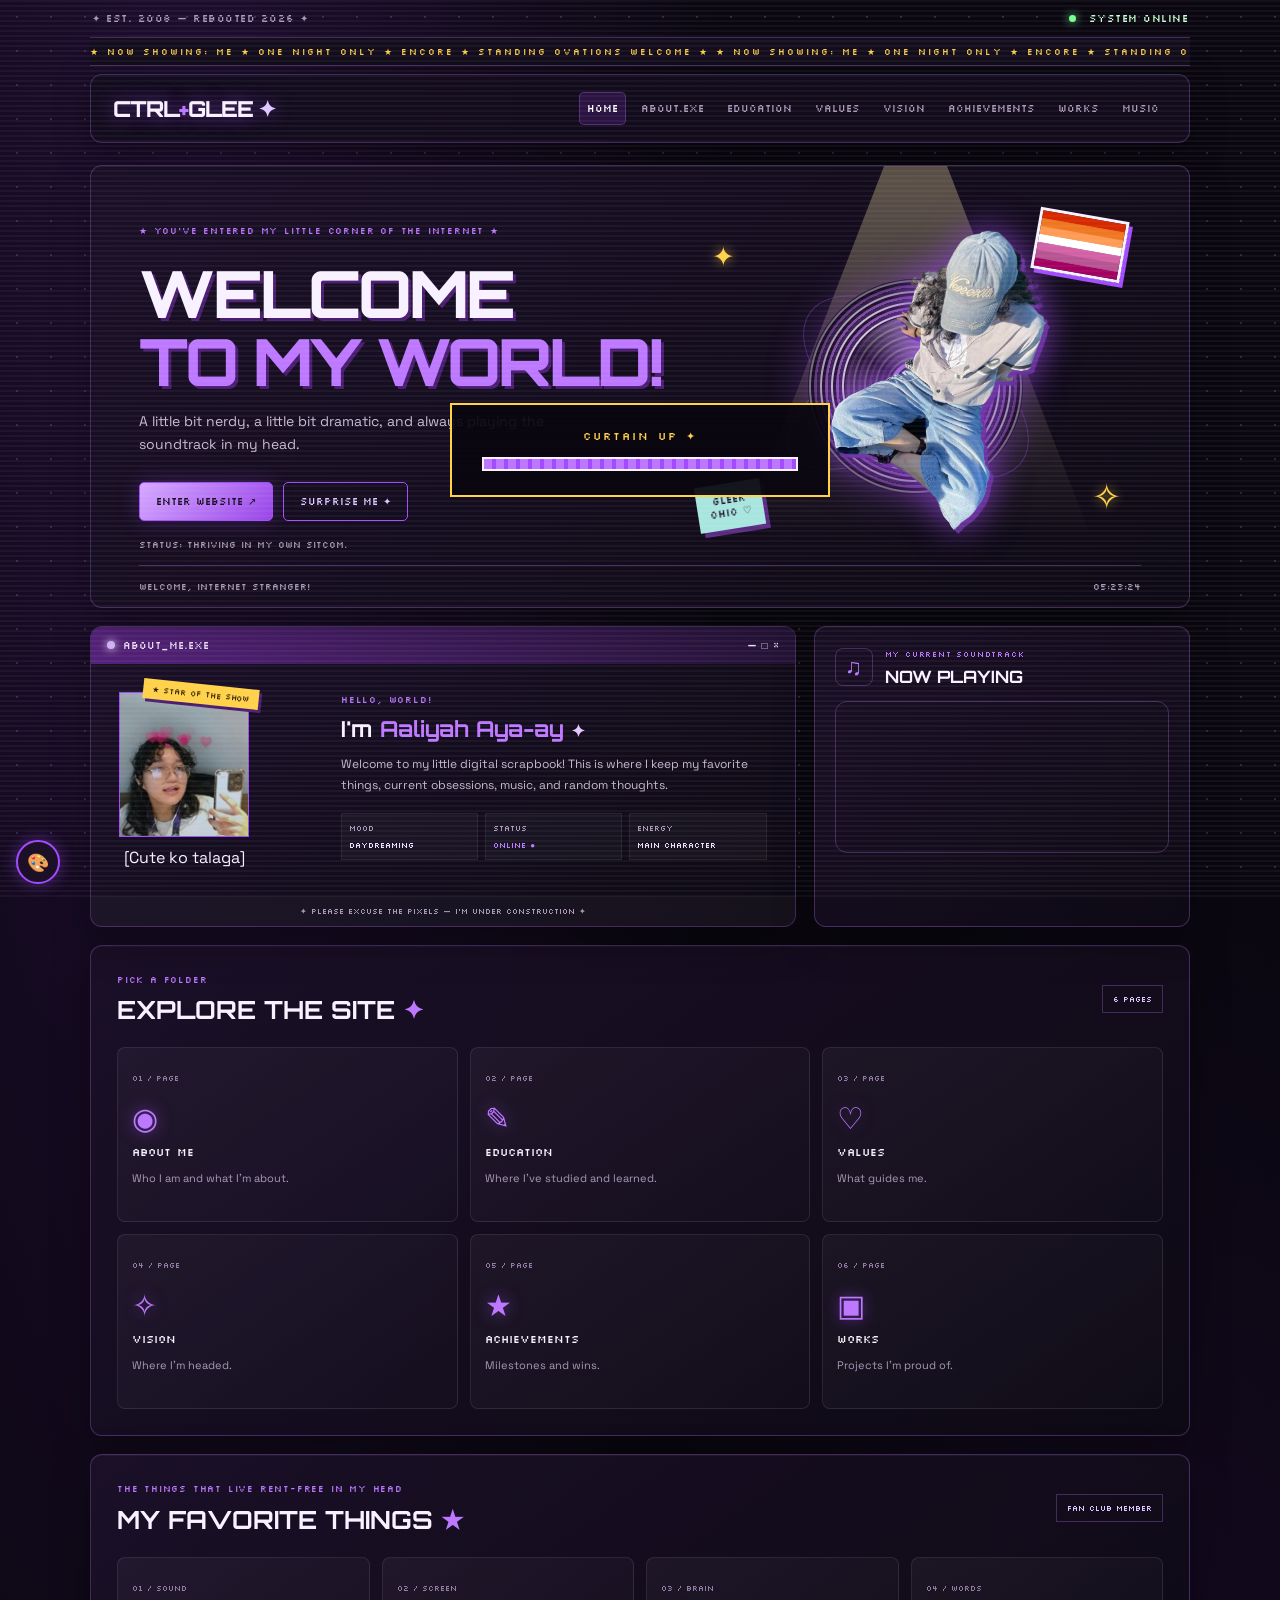
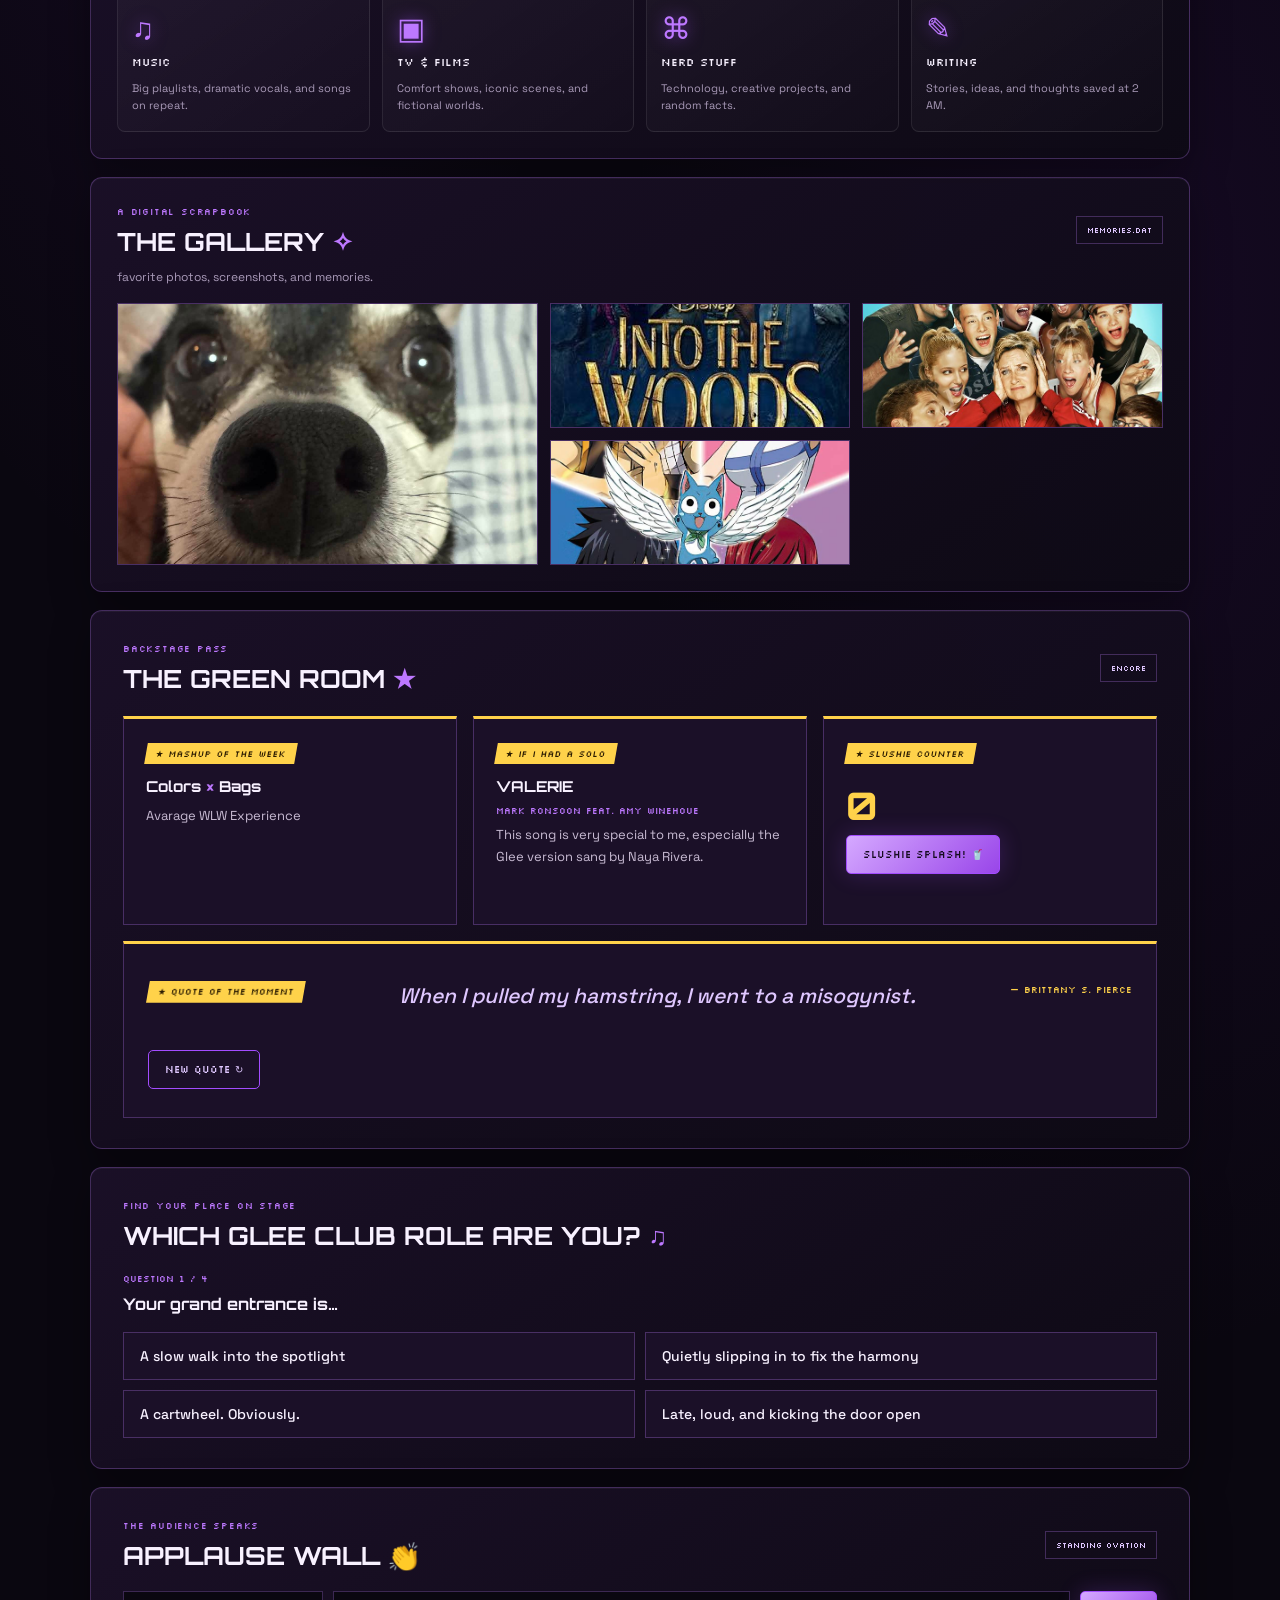
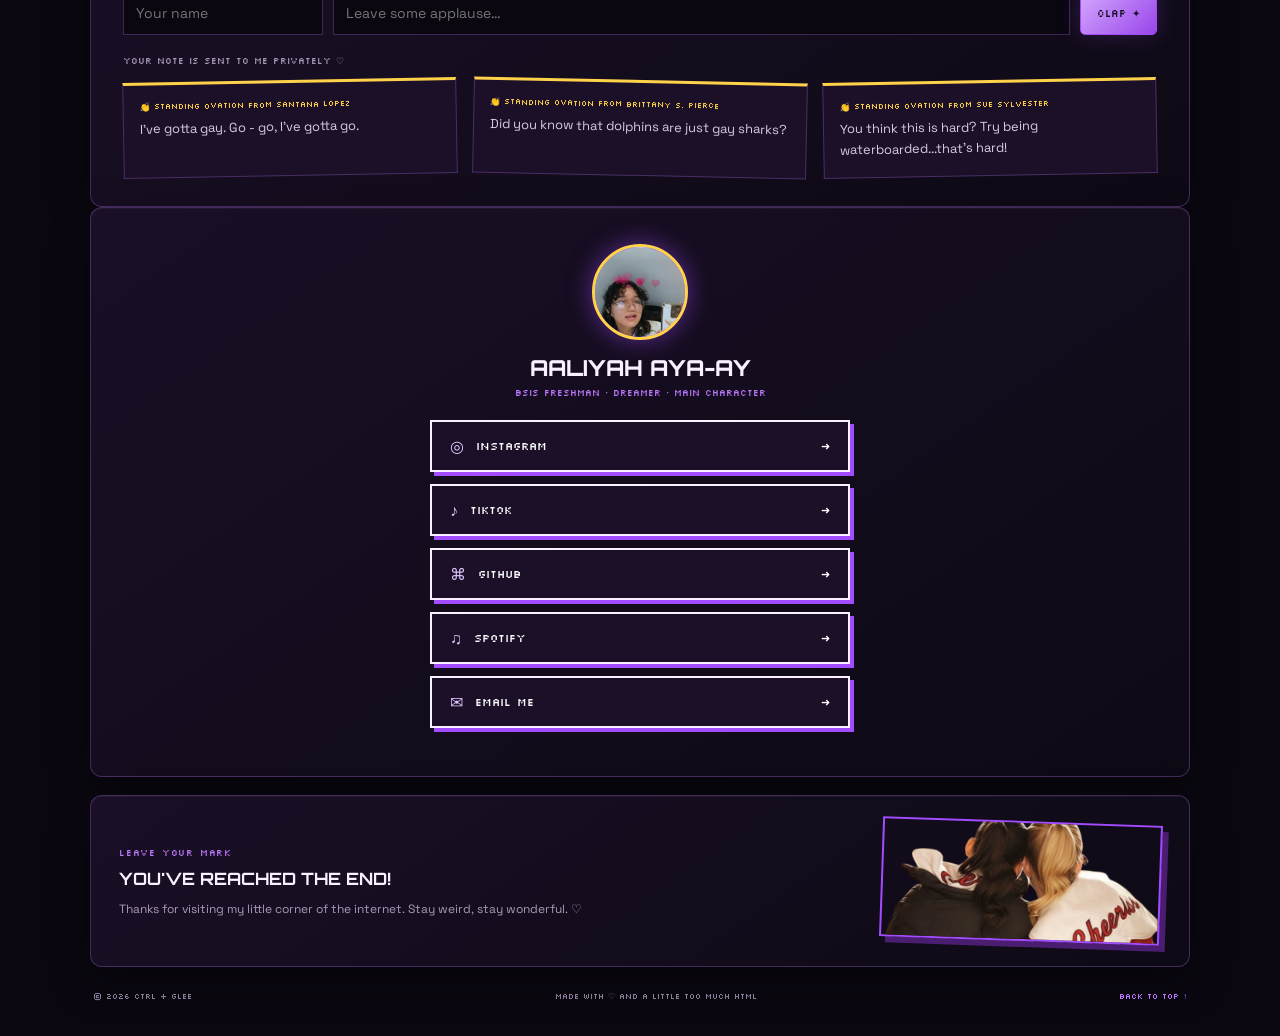
==== commit 95c0dca5: "Update index.html" ====
--- a/index.html
+++ b/index.html
@@ -184,7 +184,7 @@
                         <h2>THE GALLERY <span>✧</span></h2>
                     </div><span class="badge">MEMORIES.DAT</span>
                 </div>
-                <p class="gallery-intro">A few empty frames waiting for your favorite photos, screenshots, and memories.
+                <p class="gallery-intro">favorite photos, screenshots, and memories.
                 </p>
                 <div class="gallery-grid">
 
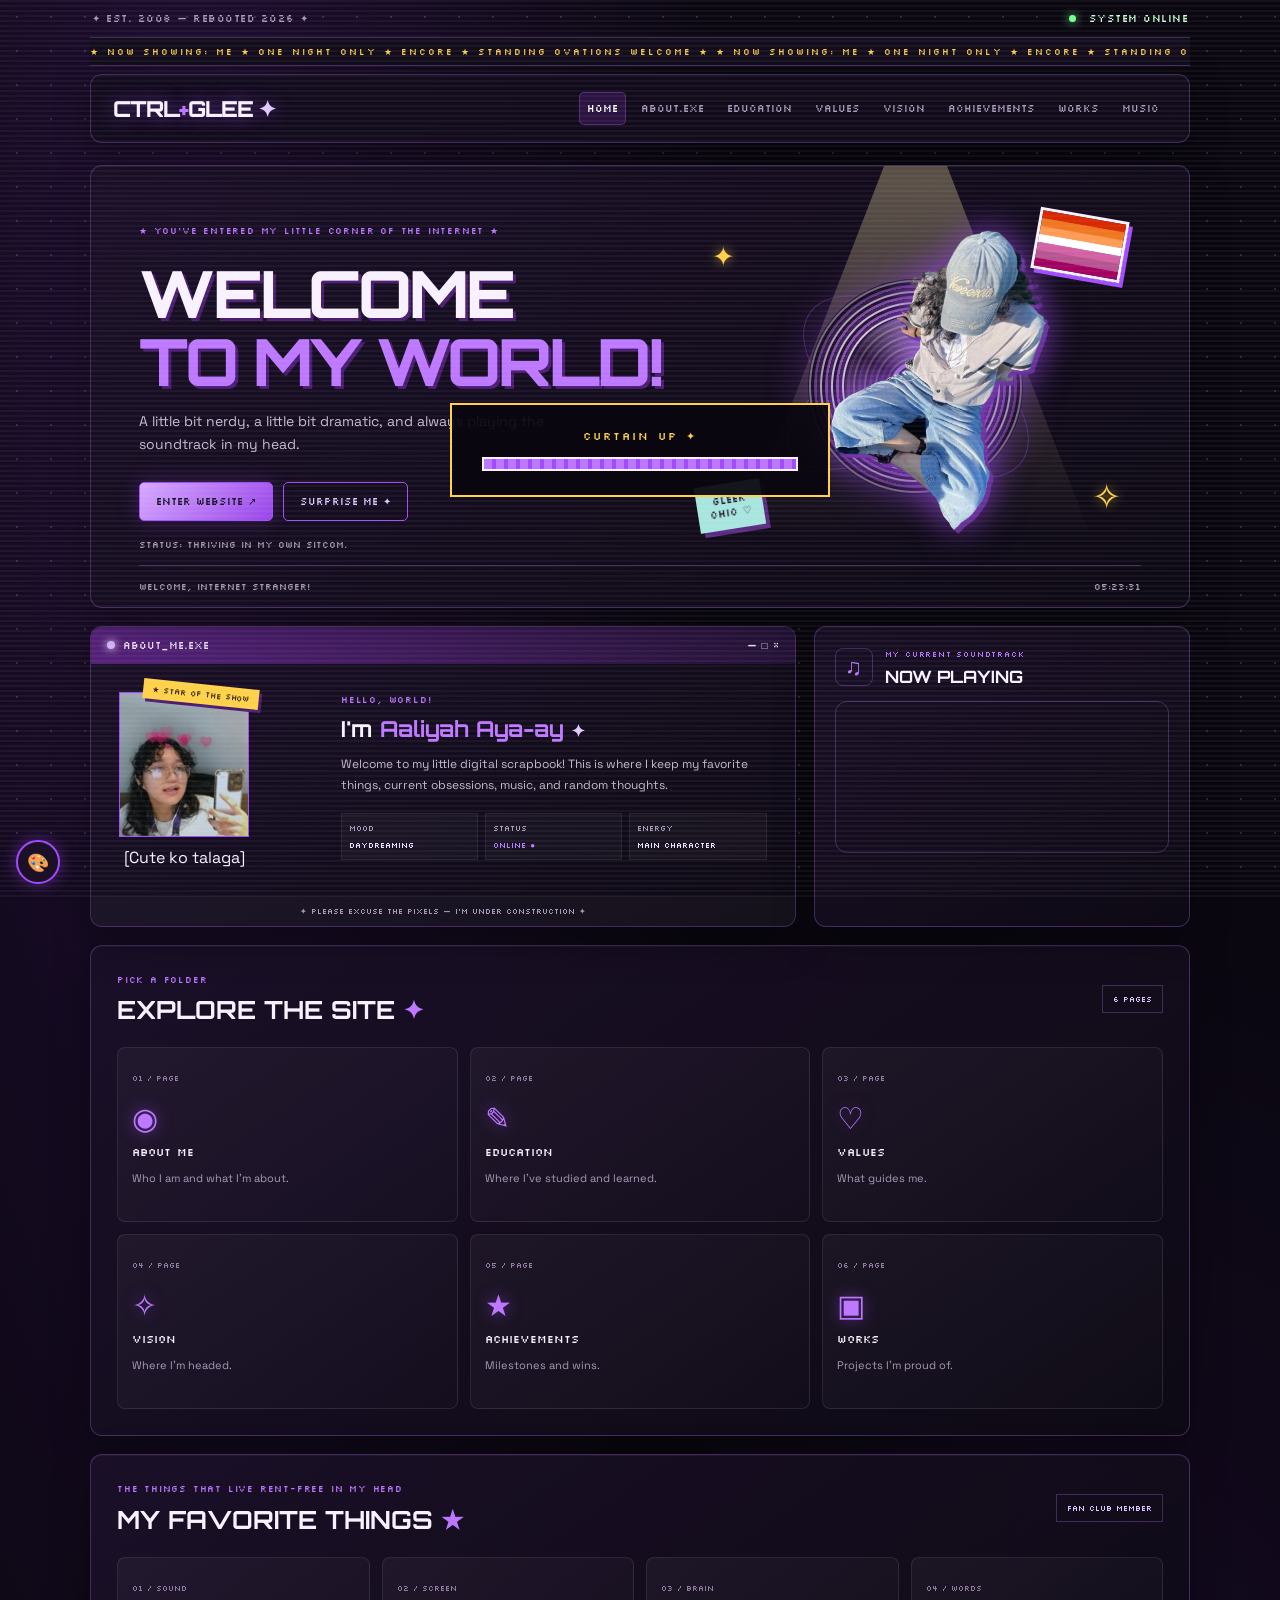
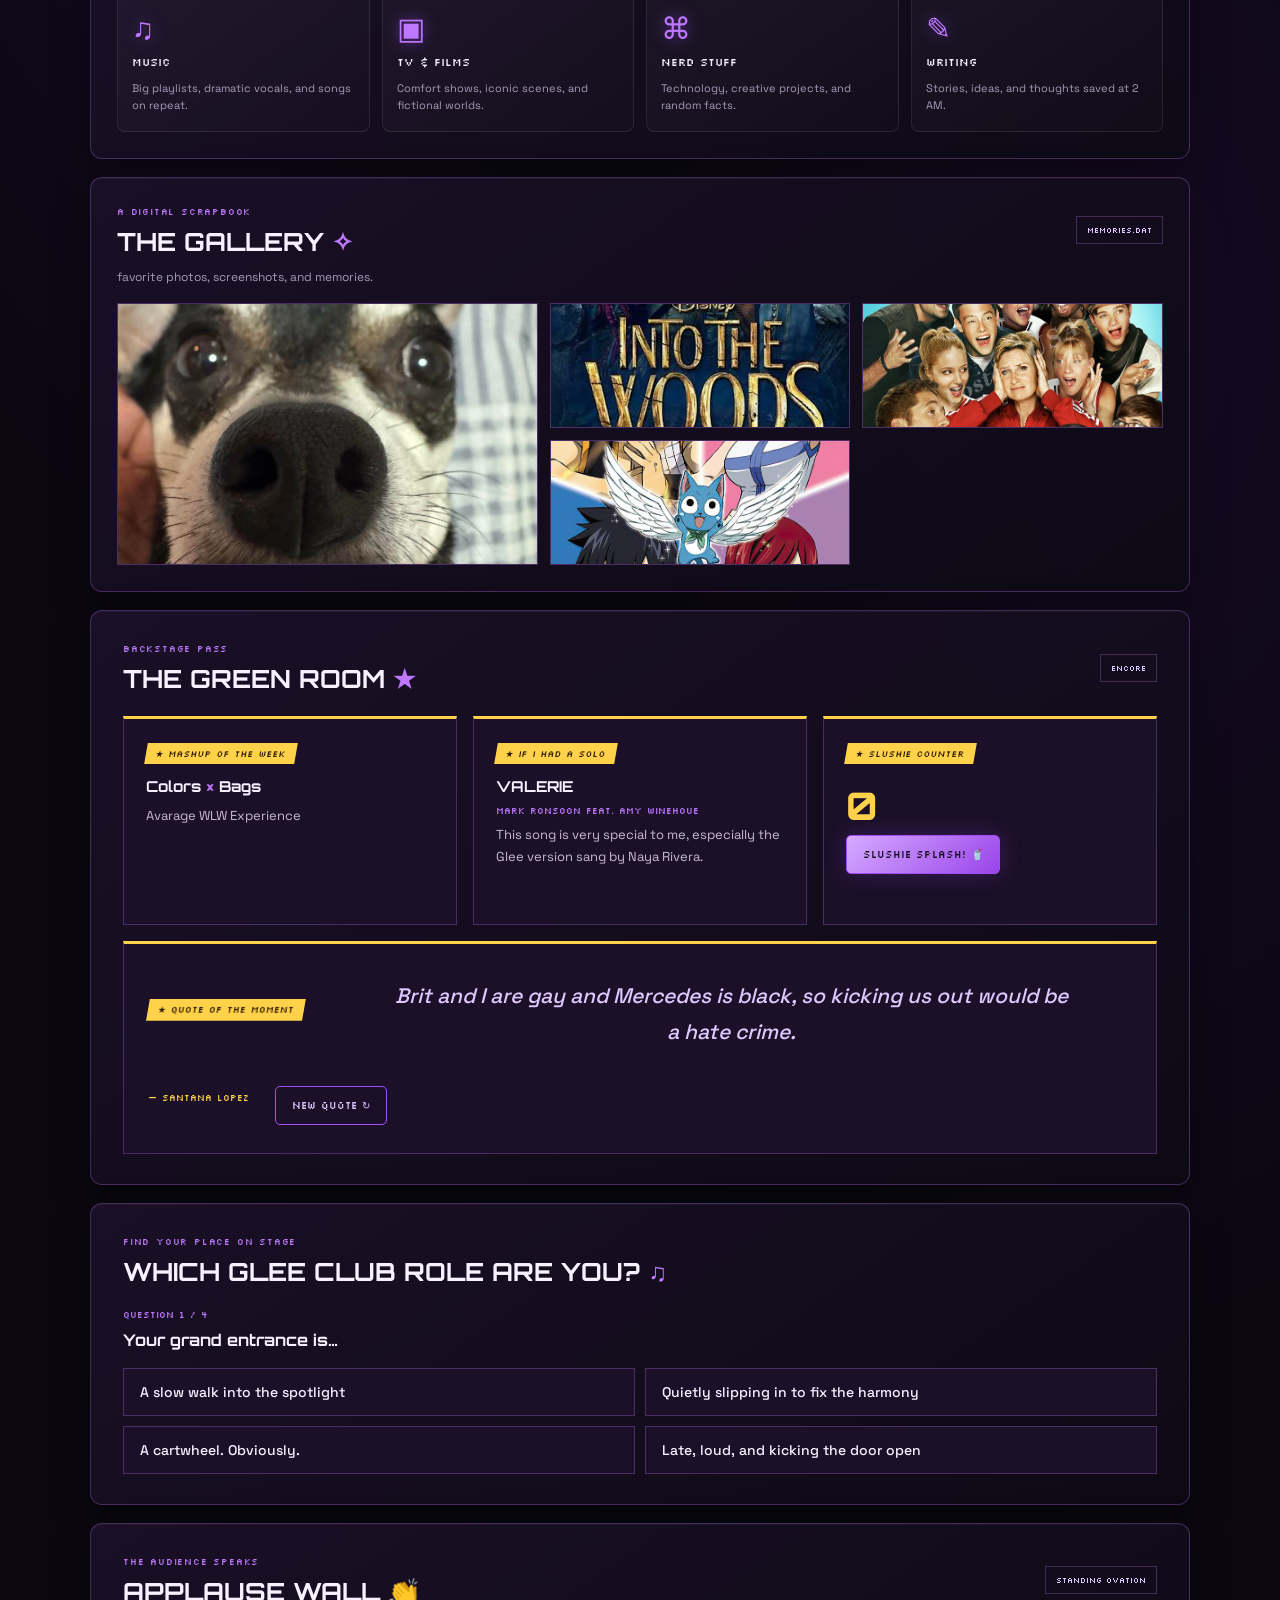
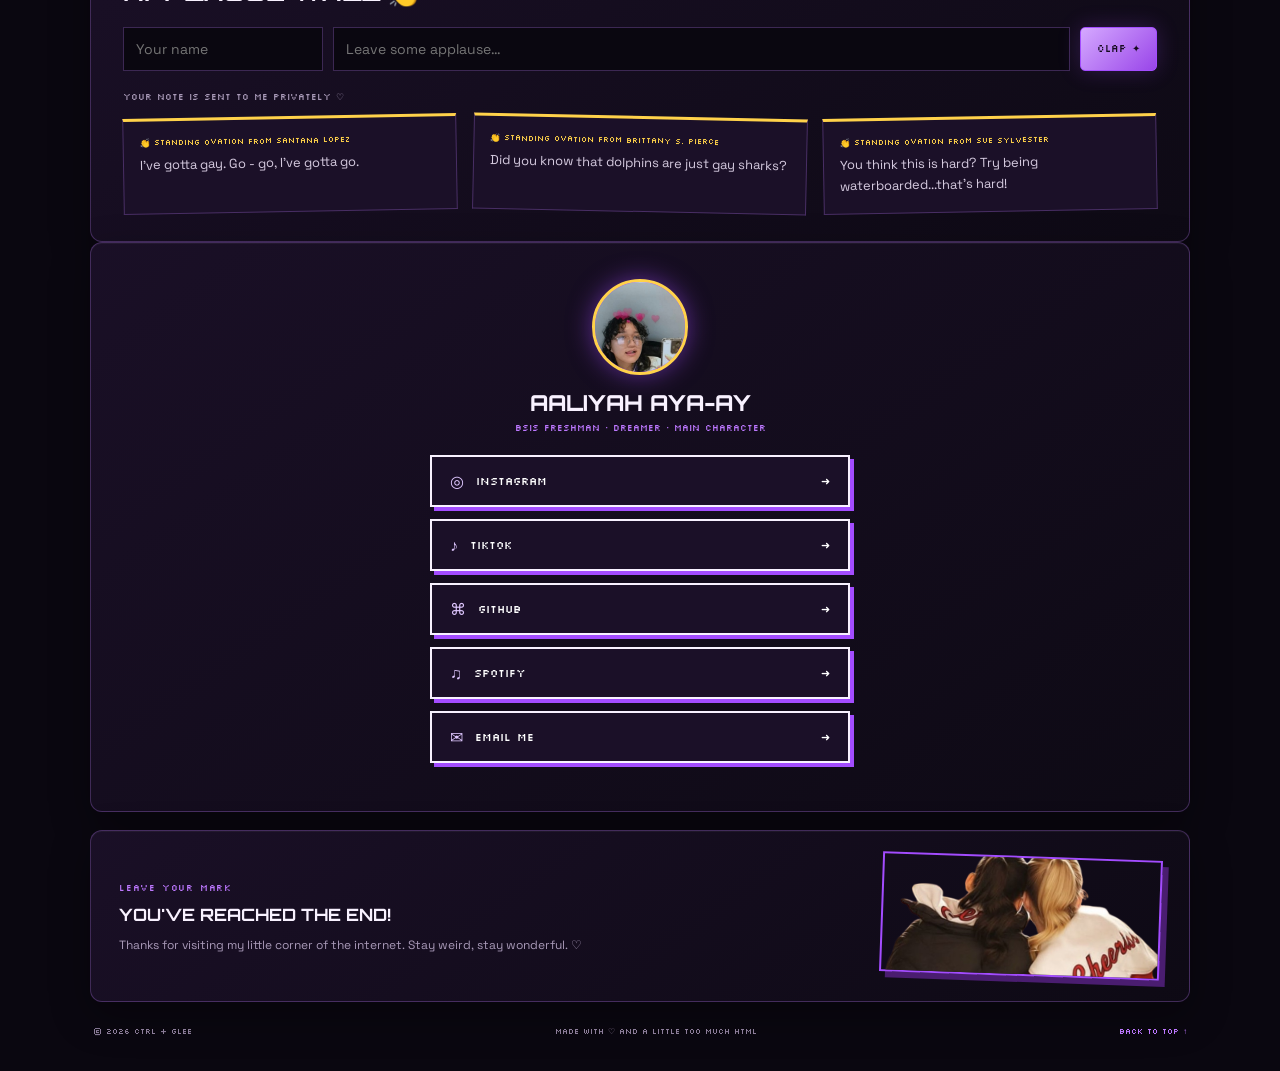
==== commit 77b6833f: "icon" ====
--- a/index.html
+++ b/index.html
@@ -17,6 +17,7 @@
     <link rel="stylesheet" href="pages.css">
     <link rel="stylesheet" href="glee.css">
     <link rel="stylesheet" href="extras.css">
+    <link rel="icon" type="image/png" href="images/favicon.png">
 </head>
 
 <body>
